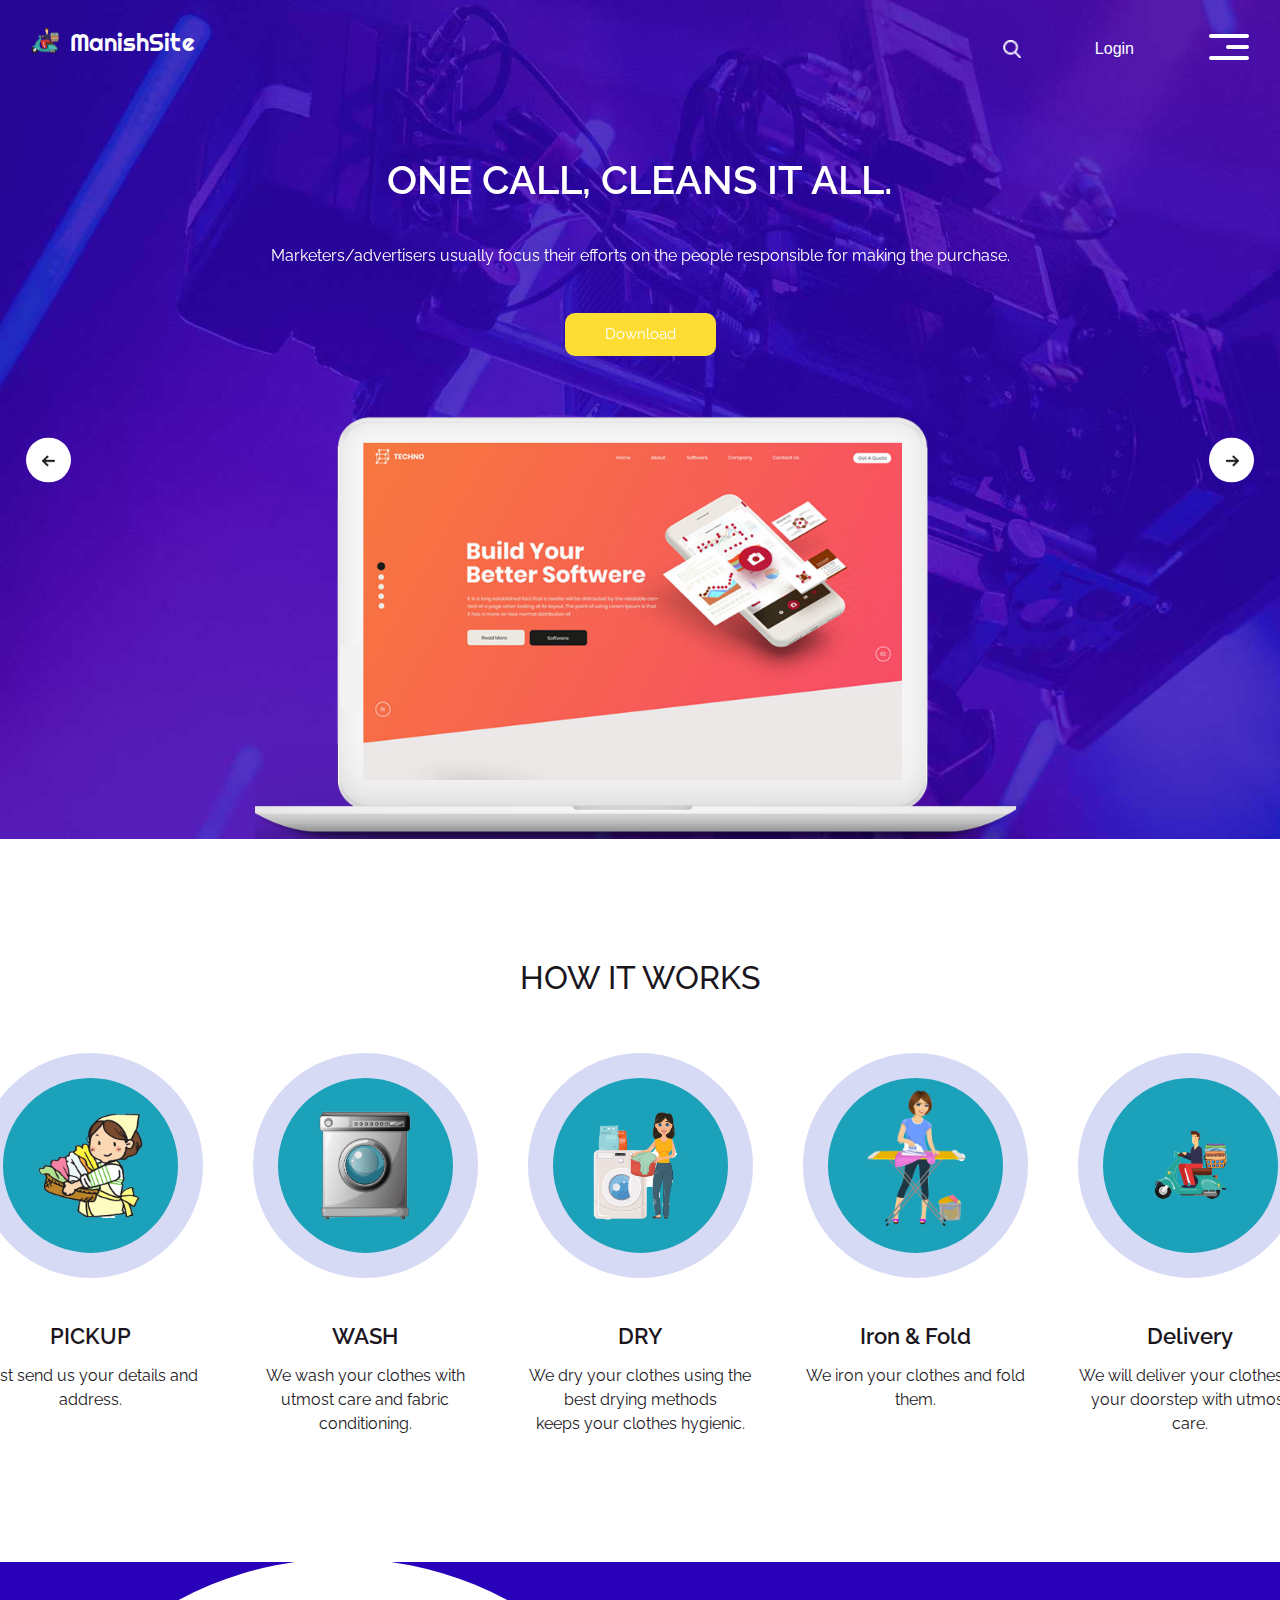
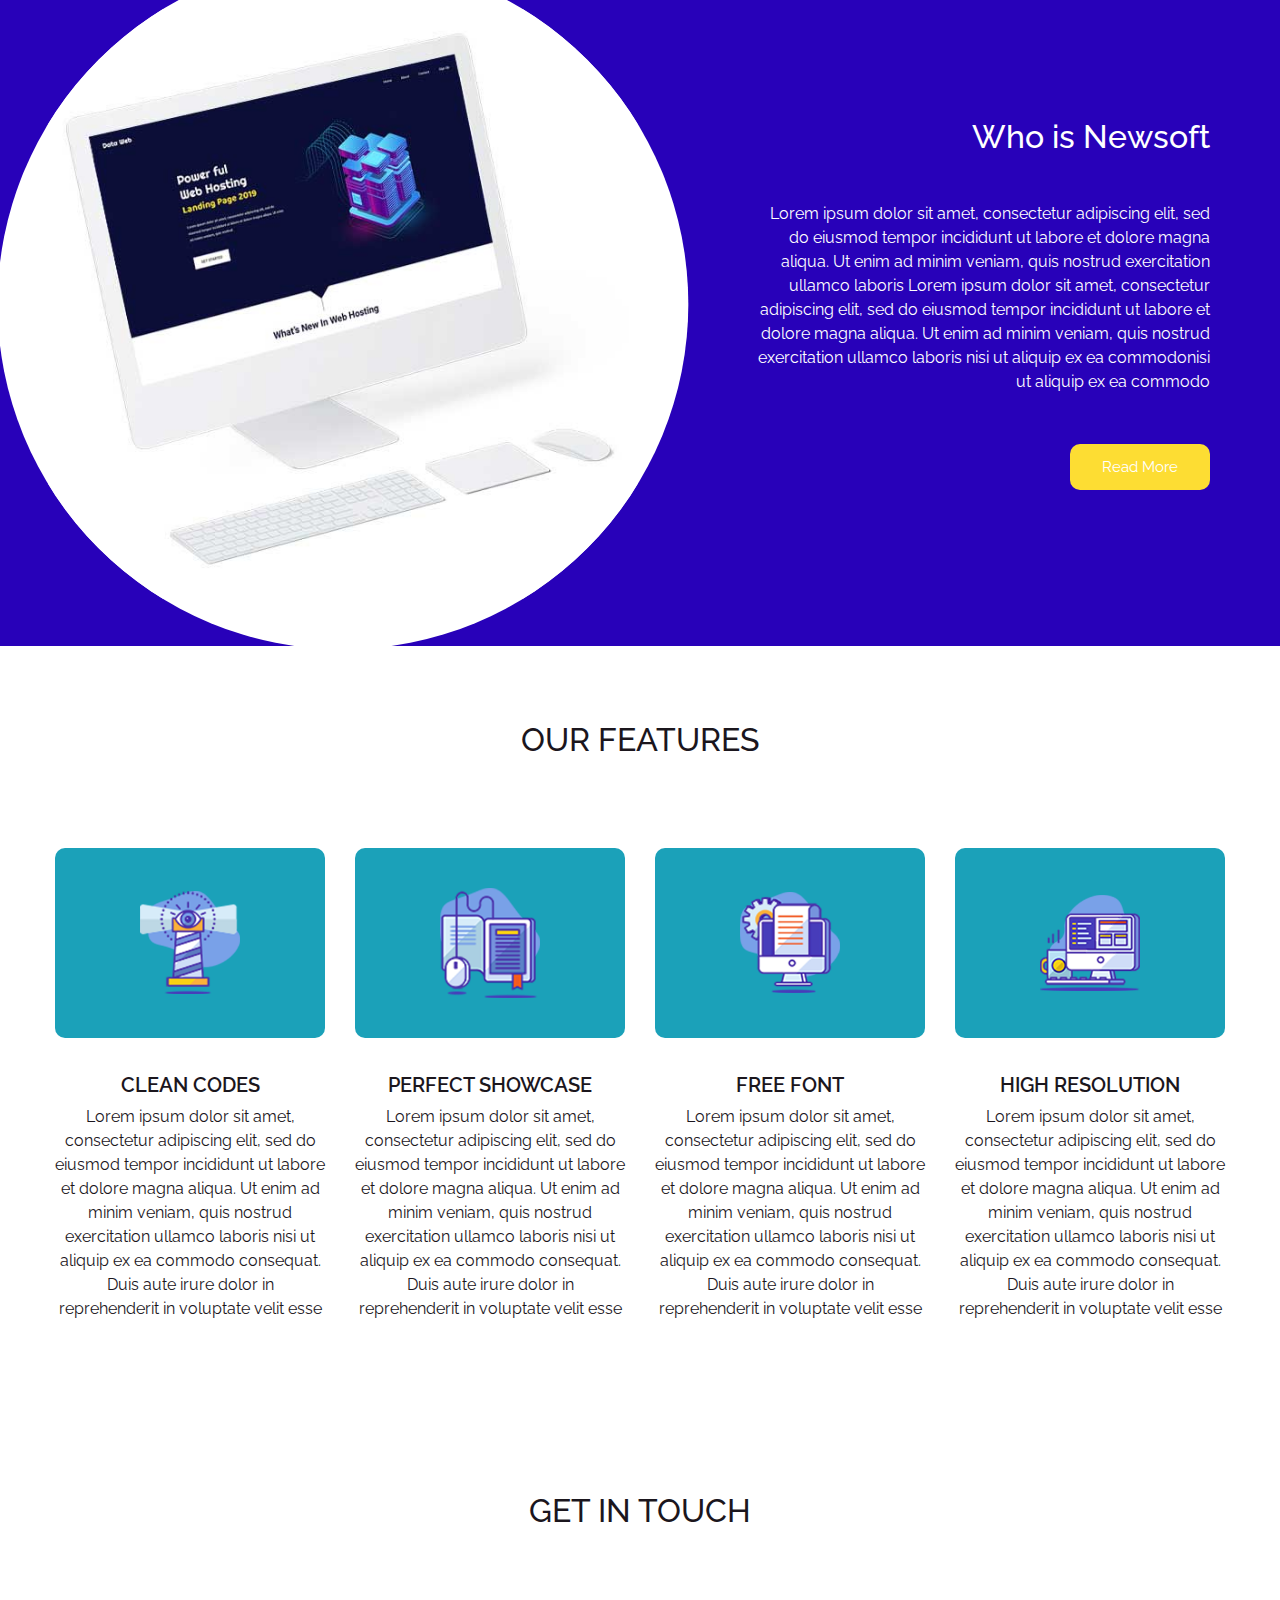
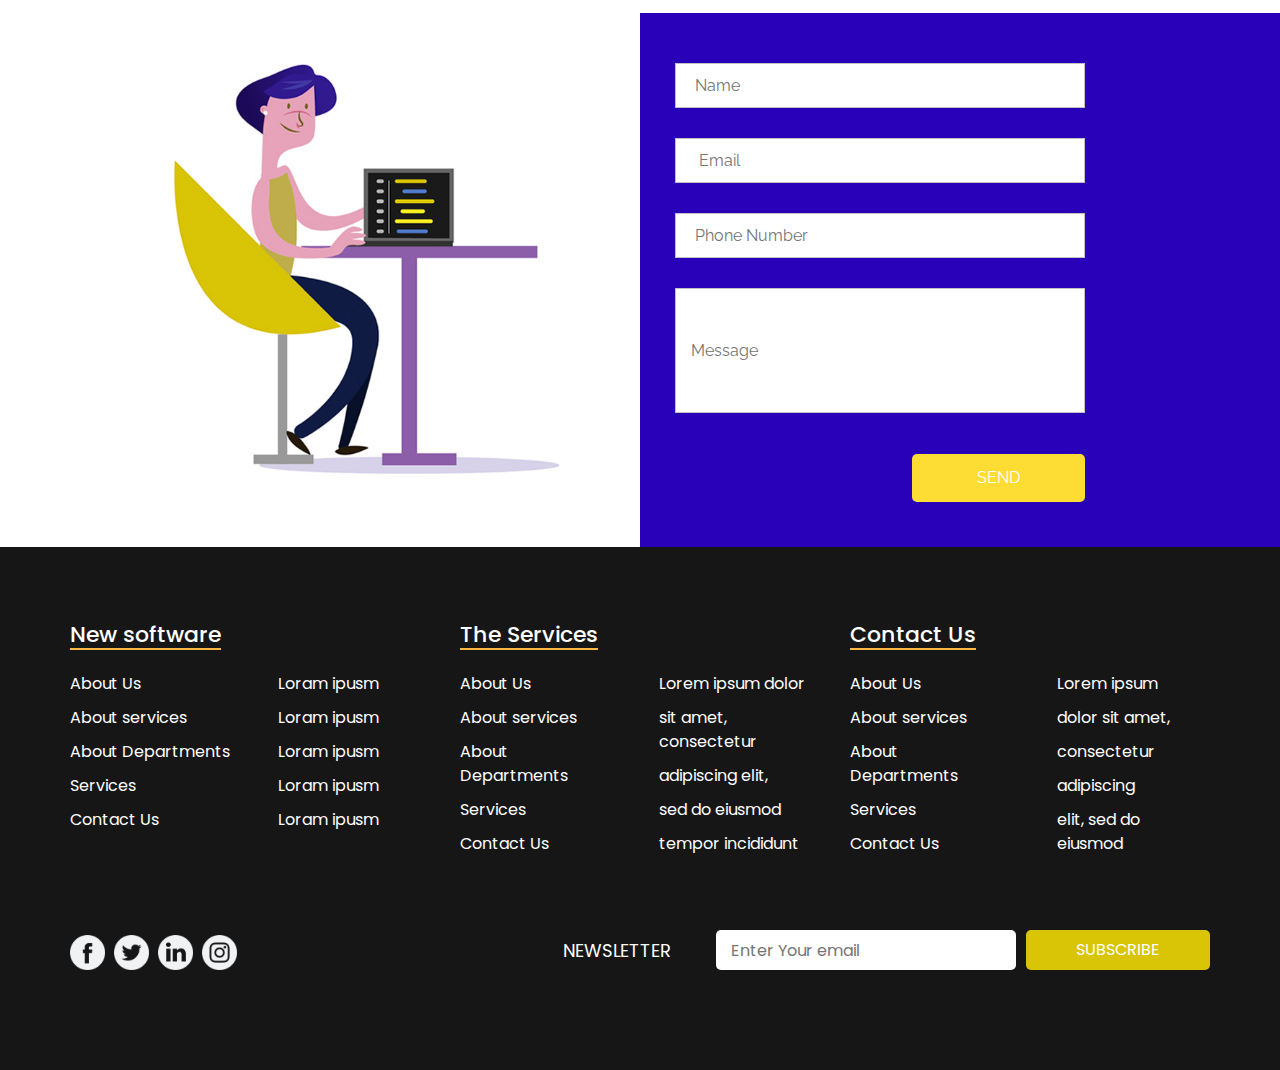
==== templates/index.html @ ad7ce548 "Changed header" ====
<!DOCTYPE html>
<html>
  <head>
    <!-- Basic -->
    <meta charset="utf-8" />
    <meta http-equiv="X-UA-Compatible" content="IE=edge" />
    <!-- Mobile Metas -->
    <meta
      name="viewport"
      content="width=device-width, initial-scale=1, shrink-to-fit=no"
    />
    <!-- Site Metas -->
    <meta name="keywords" content="" />
    <meta name="description" content="" />
    <meta name="author" content="" />

    <title>ManishSite</title>

    <!-- slider stylesheet -->
    <link
      rel="stylesheet"
      type="text/css"
      href="https://cdnjs.cloudflare.com/ajax/libs/OwlCarousel2/2.1.3/assets/owl.carousel.min.css"
    />

    <!-- bootstrap core css -->
    <link rel="stylesheet" type="text/css" href="/static/css/bootstrap.css" />

    <!-- fonts style -->
    <link
      href="https://fonts.googleapis.com/css?family=Poppins|Raleway:400,600|Righteous&display=swap"
      rel="stylesheet"
    />
    <!-- Custom styles for this template -->
    <link href="/static/css/style.css" rel="stylesheet" />
    <!-- responsive style -->
    <link href="/static/css/responsive.css" rel="stylesheet" />
  </head>

  <body>
    <div class="hero_area">
      <!-- header section strats -->
      <header class="header_section">
        <div class="container-fluid">
          <nav class="navbar navbar-expand-lg custom_nav-container">
            <a class="navbar-brand" href="index.html">
              <img src="/static/images/delivery_without_bg.png" alt="logo" />
              <span>
                ManishSite
              </span>
            </a>

            <div class="navbar-collapse" id="">
              <div
                class="d-none d-lg-flex ml-auto flex-column flex-lg-row align-items-center mt-3"
              >
                <form class="form-inline mb-3 mb-lg-0 ">
                  <button
                    class="btn  my-sm-0 nav_search-btn"
                    type="submit"
                  ></button>
                </form>
                <ul class="navbar-nav  mr-5">
                  <li class="nav-item mr-5">
                    <a class="nav-link" href="service.html">
                      <span>Login</span>
                    </a>
                  </li>
                </ul>
              </div>

              <div class="custom_menu-btn">
                <button onclick="openNav()">
                  <span class="s-1"> </span>
                  <span class="s-2"> </span>
                  <span class="s-3"> </span>
                </button>
              </div>
              <div id="myNav" class="overlay">
                <div class="overlay-content">
                  <a href="index.html">Home</a>
                  <a href="about.html">About</a>
                  <a href="feature.html">Features</a>
                  <a href="contact.html">Contact Us</a>
                </div>
              </div>
            </div>
          </nav>
        </div>
      </header>
      <!-- end header section -->
      <!-- slider section -->
      <section class=" slider_section position-relative">
        <div class="container">
          <div
            id="carouselExampleControls"
            class="carousel slide"
            data-ride="carousel"
          >
            <div class="carousel-inner">
              <div class="carousel-item active">
                <div class="slider_item-box">
                  <div class="slider_item-container">
                    <div class="slider_item-detail">
                      <h1>
                        ONE CALL, CLEANS IT ALL.
                      </h1>
                      <p>
                        Marketers/advertisers usually focus their efforts on the
                        people responsible for making the purchase.
                      </p>
                      <div>
                        <a href="">
                          Download
                        </a>
                      </div>
                    </div>
                    <div class="slider_item-imgbox">
                      <img src="/static/images/pc-banner.png" alt="" />
                    </div>
                  </div>
                </div>
              </div>
              <div class="carousel-item">
                <div class="slider_item-box">
                  <div class="slider_item-container">
                    <div class="slider_item-detail">
                      <h1>
                        PROVIDES TO MAKE BETTER SOFTWARE
                      </h1>
                      <p>
                        Marketers/advertisers usually focus their efforts on the
                        people responsible for making the purchase.
                      </p>
                      <div>
                        <a href="">
                          Download
                        </a>
                      </div>
                    </div>
                    <div class="slider_item-imgbox">
                      <img src="/static/images/pc-banner.png" alt="" />
                    </div>
                  </div>
                </div>
              </div>
              <div class="carousel-item">
                <div class="slider_item-box">
                  <div class="slider_item-container">
                    <div class="slider_item-detail">
                      <h1>
                        PROVIDES TO MAKE BETTER SOFTWARE
                      </h1>
                      <p>
                        Marketers/advertisers usually focus their efforts on the
                        people responsible for making the purchase.
                      </p>
                      <div>
                        <a href="">
                          Download
                        </a>
                      </div>
                    </div>
                    <div class="slider_item-imgbox">
                      <img src="/static/images/pc-banner.png" alt="" />
                    </div>
                  </div>
                </div>
              </div>
            </div>
          </div>
        </div>
        <a
          class="carousel-control-prev"
          href="#carouselExampleControls"
          role="button"
          data-slide="prev"
        >
          <span class="sr-only">Previous</span>
        </a>
        <a
          class="carousel-control-next"
          href="#carouselExampleControls"
          role="button"
          data-slide="next"
        >
          <span class="sr-only">Next</span>
        </a>
      </section>
      <!-- end slider section -->
    </div>

    <!-- about section -->

    <section class="about_section layout_padding">
      <div class="container">
        <h2 class="text-uppercase">
          How it works
        </h2>
      </div>

      <div class="container">
        <div class="about_card-container layout_padding2-top">
          <div class="about_card">
            <div class="about-detail">
              <div class="about_img-container">
                <div class="about_img-box">
                  <img src="/static/images/pickup_without_bg.png" alt="" />
                </div>
              </div>
              <div class="card_detail-ox">
                <h4>
                  PICKUP
                </h4>
                <p>
                  Just send us your details and address.
                </p>
              </div>
            </div>
          </div>
          <div class="about_card">
            <div class="about-detail">
              <div class="about_img-container">
                <div class="about_img-box">
                  <img src="/static/images/washing_without_bg.png" alt="" />
                </div>
              </div>
              <div class="card_detail-ox">
                <h4>
                  WASH
                </h4>
                <p>
                  We wash your clothes with utmost care and fabric conditioning.
                </p>
              </div>
            </div>
          </div>
          <div class="about_card">
            <div class="about-detail">
              <div class="about_img-container">
                <div class="about_img-box">
                  <img src="/static/images/dry_without_bg.png" alt="" />
                </div>
              </div>
              <div class="card_detail-ox">
                <h4>
                  DRY
                </h4>
                <p>
                  We dry your clothes using the best drying methods
                  <br> keeps your clothes hygienic.
                </p>
              </div>
            </div>
          </div>
          <div class="about_card">
            <div class="about-detail">
              <div class="about_img-container">
                <div class="about_img-box">
                  <img src="/static/images/iron_without_bg.png" alt="" />
                </div>
              </div>
              <div class="card_detail-ox">
                <h4>
                  Iron & Fold
                </h4>
                <p>
                  We iron your clothes and fold them.
                </p>
              </div>
            </div>
          </div>
          <div class="about_card">
            <div class="about-detail">
              <div class="about_img-container">
                <div class="about_img-box">
                  <img src="/static/images/delivery_without_bg.png" alt="" />
                </div>
              </div>
              <div class="card_detail-ox">
                <h4>
                  Delivery
                </h4>
                <p>
                  We will deliver your clothes to your doorstep with utmost care.
                </p>
              </div>
            </div>
          </div>
        </div>
      </div>
    </section>

    <!-- end about section -->

    <!-- who section -->
    <section class="who_section">
      <div class="container who_container">
        <div class="who_img-box">
          <img src="/static/images/pc.jpg" alt="" />
        </div>
        <div class="who_deail-box">
          <h2>
            Who is Newsoft
          </h2>
          <p>
            Lorem ipsum dolor sit amet, consectetur adipiscing elit, sed do
            eiusmod tempor incididunt ut labore et dolore magna aliqua. Ut enim
            ad minim veniam, quis nostrud exercitation ullamco laboris Lorem
            ipsum dolor sit amet, consectetur adipiscing elit, sed do eiusmod
            tempor incididunt ut labore et dolore magna aliqua. Ut enim ad minim
            veniam, quis nostrud exercitation ullamco laboris nisi ut aliquip ex
            ea commodonisi ut aliquip ex ea commodo
          </p>
          <div>
            <a href="">
              Read More
            </a>
          </div>
        </div>
      </div>
    </section>

    <!-- end who section -->

    <!-- feature section  -->
    <section class="feature_section layout_padding">
      <div class="container">
        <h2 class="text-uppercase">
          Our Features
        </h2>
      </div>
      <div class="">
        <div class="feature_card-container layout_padding2">
          <div class="feature_card">
            <div class="feature_img-container">
              <div class="feature_img-box">
                <img src="/static/images/f1.png" alt="" />
              </div>
            </div>
            <div class="feature_detail-box">
              <h4>
                CLEAN CODES
              </h4>
              <p>
                Lorem ipsum dolor sit amet, consectetur adipiscing elit, sed do
                eiusmod tempor incididunt ut labore et dolore magna aliqua. Ut
                enim ad minim veniam, quis nostrud exercitation ullamco laboris
                nisi ut aliquip ex ea commodo consequat. Duis aute irure dolor
                in reprehenderit in voluptate velit esse
              </p>
            </div>
          </div>
          <div class="feature_card">
            <div class="feature_img-container">
              <div class="feature_img-box">
                <img src="/static/images/f2.png" alt="" />
              </div>
            </div>
            <div class="feature_detail-box">
              <h4>
                PERFECT SHOWCASE
              </h4>
              <p>
                Lorem ipsum dolor sit amet, consectetur adipiscing elit, sed do
                eiusmod tempor incididunt ut labore et dolore magna aliqua. Ut
                enim ad minim veniam, quis nostrud exercitation ullamco laboris
                nisi ut aliquip ex ea commodo consequat. Duis aute irure dolor
                in reprehenderit in voluptate velit esse
              </p>
            </div>
          </div>
          <div class="feature_card">
            <div class="feature_img-container">
              <div class="feature_img-box">
                <img src="/static/images/f3.png" alt="" />
              </div>
            </div>
            <div class="feature_detail-box">
              <h4>
                FREE FONT
              </h4>
              <p>
                Lorem ipsum dolor sit amet, consectetur adipiscing elit, sed do
                eiusmod tempor incididunt ut labore et dolore magna aliqua. Ut
                enim ad minim veniam, quis nostrud exercitation ullamco laboris
                nisi ut aliquip ex ea commodo consequat. Duis aute irure dolor
                in reprehenderit in voluptate velit esse
              </p>
            </div>
          </div>
          <div class="feature_card">
            <div class="feature_img-container">
              <div class="feature_img-box">
                <img src="/static/images/f4.png" alt="" />
              </div>
            </div>
            <div class="feature_detail-box">
              <h4>
                HIGH RESOLUTION
              </h4>
              <p>
                Lorem ipsum dolor sit amet, consectetur adipiscing elit, sed do
                eiusmod tempor incididunt ut labore et dolore magna aliqua. Ut
                enim ad minim veniam, quis nostrud exercitation ullamco laboris
                nisi ut aliquip ex ea commodo consequat. Duis aute irure dolor
                in reprehenderit in voluptate velit esse
              </p>
            </div>
          </div>
        </div>
      </div>
    </section>

    <!-- end feature section -->

    <!-- contact section -->
    <section class="contact_section ">
      <div class="container d-flex justify-content-center">
        <h2 class="text-uppercase">
          Get in touch
        </h2>
      </div>
      <div class="container-fluid layout_padding-top">
        <div class="row">
          <div class="col-md-6">
            <div class="col-md-10 offset-md-2">
              <div class="contact_img-box">
                <img src="/static/images/form-img.jpg" alt="" />
              </div>
            </div>
          </div>
          <div class="col-md-6 form_bg px-0">
            <div class="col-md-10 px-0">
              <form action="">
                <div class="contact_form-container">
                  <div>
                    <div>
                      <input type="text" placeholder=" Name" />
                    </div>
                    <div>
                      <input type="email" placeholder="  Email" />
                    </div>

                    <div>
                      <input type="text" placeholder=" Phone Number" />
                    </div>

                    <div>
                      <input
                        type="text"
                        placeholder="Message"
                        class="message_input"
                      />
                    </div>
                    <div class="mt-3 d-flex justify-content-end">
                      <button type="submit">
                        Send
                      </button>
                    </div>
                  </div>
                </div>
              </form>
            </div>
          </div>
        </div>
      </div>
    </section>
    <!-- end contact section -->

    <!-- info section -->
    <section class="info_section layout_padding">
      <div class="container info_content">
        <div>
          <div class="row">
            <div class="col-md-4">
              <div class="d-flex">
                <h5>
                  New software
                </h5>
              </div>
              <div class="d-flex ">
                <ul>
                  <li>
                    <a href="">
                      About Us
                    </a>
                  </li>
                  <li>
                    <a href="">
                      About services
                    </a>
                  </li>
                  <li>
                    <a href="">
                      About Departments
                    </a>
                  </li>
                  <li>
                    <a href="">
                      Services
                    </a>
                  </li>
                  <li>
                    <a href="">
                      Contact Us
                    </a>
                  </li>
                </ul>
                <ul class="ml-3 ml-md-5">
                  <li>
                    <a href="">
                      Loram ipusm
                    </a>
                  </li>
                  <li>
                    <a href="">
                      Loram ipusm
                    </a>
                  </li>
                  <li>
                    <a href="">
                      Loram ipusm
                    </a>
                  </li>
                  <li>
                    <a href="">
                      Loram ipusm
                    </a>
                  </li>
                  <li>
                    <a href="">
                      Loram ipusm
                    </a>
                  </li>
                </ul>
              </div>
            </div>
            <div class="col-md-4">
              <div class="d-flex">
                <h5>
                  The Services
                </h5>
              </div>
              <div class="d-flex ">
                <ul>
                  <li>
                    <a href="">
                      About Us
                    </a>
                  </li>
                  <li>
                    <a href="">
                      About services
                    </a>
                  </li>
                  <li>
                    <a href="">
                      About Departments
                    </a>
                  </li>
                  <li>
                    <a href="">
                      Services
                    </a>
                  </li>
                  <li>
                    <a href="">
                      Contact Us
                    </a>
                  </li>
                </ul>
                <ul class="ml-3 ml-md-5">
                  <li>
                    <a href="">
                      Lorem ipsum dolor
                    </a>
                  </li>
                  <li>
                    <a href="">
                      sit amet, consectetur
                    </a>
                  </li>
                  <li>
                    <a href="">
                      adipiscing elit,
                    </a>
                  </li>
                  <li>
                    <a href="">
                      sed do eiusmod
                    </a>
                  </li>
                  <li>
                    <a href="">
                      tempor incididunt
                    </a>
                  </li>
                </ul>
              </div>
            </div>
            <div class="col-md-4">
              <div class="d-flex">
                <h5>
                  Contact Us
                </h5>
              </div>
              <div class="d-flex ">
                <ul>
                  <li>
                    <a href="">
                      About Us
                    </a>
                  </li>
                  <li>
                    <a href="">
                      About services
                    </a>
                  </li>
                  <li>
                    <a href="">
                      About Departments
                    </a>
                  </li>
                  <li>
                    <a href="">
                      Services
                    </a>
                  </li>
                  <li>
                    <a href="">
                      Contact Us
                    </a>
                  </li>
                </ul>
                <ul class="ml-3 ml-md-5">
                  <li>
                    <a href="">
                      Lorem ipsum
                    </a>
                  </li>
                  <li>
                    <a href="">
                      dolor sit amet,
                    </a>
                  </li>
                  <li>
                    <a href="">
                      consectetur
                    </a>
                  </li>
                  <li>
                    <a href="">
                      adipiscing
                    </a>
                  </li>
                  <li>
                    <a href="">
                      elit, sed do eiusmod
                    </a>
                  </li>
                </ul>
              </div>
            </div>
          </div>
        </div>
        <div
          class="d-flex flex-column flex-lg-row justify-content-between align-items-center align-items-lg-baseline"
        >
          <div class="social-box">
            <a href="">
              <img src="/static/images/fb.png" alt="" />
            </a>

            <a href="">
              <img src="/static/images/twitter.png" alt="" />
            </a>
            <a href="">
              <img src="/static/images/linkedin1.png" alt="" />
            </a>
            <a href="">
              <img src="/static/images/instagram1.png" alt="" />
            </a>
          </div>
          <div class="form_container mt-5">
            <form action="">
              <label for="subscribeMail">
                Newsletter
              </label>
              <input
                type="email"
                placeholder="Enter Your email"
                id="subscribeMail"
              />
              <button type="submit">
                Subscribe
              </button>
            </form>
          </div>
        </div>
      </div>
    </section>

    <!-- end info section -->

    <!-- footer section -->
    <!-- <section class="container-fluid footer_section">
      <p>
        &copy; 2019 All Rights Reserved. Design by
        <a href="https://html.design/">Free Html Templates</a>
      </p>
    </section> -->
    <!-- footer section -->

    <script type="text/javascript" src="/static/js/jquery-3.4.1.min.js"></script>
    <script type="text/javascript" src="/static/js/bootstrap.js"></script>

    <script>
      function openNav() {
        document.getElementById("myNav").classList.toggle("menu_width");
        document
          .querySelector(".custom_menu-btn")
          .classList.toggle("menu_btn-style");
      }
    </script>
  </body>
</html>
---- static/css/style.css ----
body {
  font-family: "Raleway", sans-serif;
  color: #1b161d;
  background-color: #ffffff;
}

.body-bg {
  background-image: url(../images/body-bg.png);
  background-size: cover;
  background-repeat: no-repeat;
}

.layout_padding {
  padding: 75px 0;
}

.layout_padding2 {
  padding: 45px 0;
}

.layout_padding2-top {
  padding-top: 45px;
}

.layout_padding2-bottom {
  padding-bottom: 45px;
}

.layout_padding-top {
  padding-top: 75px;
}

.layout_padding-bottom {
  padding-bottom: 75px;
}

/*header section*/

.hero_area {
  background-color: #2801b9;
  background-image: url(../images/hero.jpg);
  background-repeat: no-repeat;
  background-size: cover;
}

.header_section .container-fluid {
  padding-right: 25px;
  padding-left: 25px;
}

.header_section .nav_container {
  margin: 0 auto;
}

.custom_nav-container.navbar-expand-lg .navbar-nav .nav-link img {
  width: 22px;
  margin-right: 15px;
}

.custom_nav-container.navbar-expand-lg .navbar-nav .nav-link {
  padding: 0px 25px;
  color: #fefeff;
  text-align: center;
  font-family: "Roboto", sans-serif;
}

.custom_menu-btn {
  z-index: 9;
  position: absolute;
  right: 0;
  top: 14px;
}

.custom_menu-btn button {
  margin-top: 12px;
  outline: none;
  border: none;
  background-color: transparent;
}

.custom_menu-btn button span {
  display: block;
  width: 40px;
  height: 4px;
  background-color: #fff;
  margin: 7px 0;
  transition: all 0.3s;
  border-radius: 5px;
}

.custom_menu-btn .s-2 {
  width: 23px;
  margin-left: auto;
}

.menu_btn-style {
  position: fixed;
  right: 12px;
  top: 14px;
}

.custom_menu-btn .s-2 {
  transition: all 0.1s;
}

.menu_btn-style button .s-1 {
  transform: rotate(45deg) translateY(17px);
}

.menu_btn-style button .s-2 {
  transform: translateX(100px);
}

.menu_btn-style button .s-3 {
  transform: rotate(-45deg) translateY(-17px);
}

.overlay {
  height: 100%;
  width: 0;
  position: fixed;
  z-index: 1;
  top: 0;
  left: 0;
  background-color: rgba(40, 1, 185, 0.9);
  overflow-x: hidden;
  transition: 0.5s;
}

.overlay .closebtn {
  position: absolute;
  top: 0;
  right: 30px;
  font-size: 60px;
}

.overlay a {
  padding: 0px;
  text-decoration: none;
  font-size: 22px;
  color: #f1f1f1;
  display: block;
  transition: 0.3s;
  text-transform: uppercase;
}

.overlay-content {
  position: relative;
  top: 25%;
  width: 100%;
  text-align: center;
  margin-top: 30px;
}

.menu_width {
  width: 100%;
}

a,
a:hover,
a:focus {
  text-decoration: none;
}

a:hover,
a:focus {
  color: initial;
}

.btn,
.btn:focus {
  outline: none !important;
  box-shadow: none;
}

.custom_nav-container .nav_search-btn {
  background-image: url(../images/search-icon.png);
  background-size: 18px;
  background-repeat: no-repeat;
  width: 35px;
  height: 35px;
  padding: 0;
  border: none;
  margin: 0 40px 0 15px;
  background-position: center;
}

.navbar-brand {
  display: flex;
  align-items: center;
}

.navbar-brand img {
  width: 40px;
  margin-right: 5px;
}

.navbar-brand span {
  font-family: "Righteous", cursive;
  font-size: 24px;
  font-weight: 500;
  color: #fefeff;
  margin-top: 5px;
}

.custom_nav-container {
  z-index: 99999;
  padding: 15px 0;
}

.custom_nav-container .navbar-toggler {
  outline: none;
}

.custom_nav-container .navbar-toggler .navbar-toggler-icon {
  background-image: url(../images/menu.png);
  background-size: 55px;
}

.quote_btn-container a {
  display: inline-block;
  padding: 5px 15px;
  background-color: #fc5d35;
  color: #f7f7f7;
  font-size: 14px;
  text-transform: uppercase;
}

/*end header section*/

/* slider section */

.slider_section {
  padding-top: 75px;
}

.slider_item-box {
  width: 100%;
  height: 100%;
}

.slider_item-box .container {
  height: 100%;
}

.slider_img-box {
  width: 85%;
  margin: 0 auto;
}

.slider_img-box img {
  width: 100%;
}

.slider_item-container {
  width: 90%;
  margin: 0 auto;
  display: flex;
  flex-direction: column;
  align-items: center;
}

.slider_item-detail {
  text-align: center;
  color: #fff;
}

.slider_item-detail h1 {
  font-weight: 600;
}

.slider_item-detail p {
  margin: 40px 0 45px 0;
}

.slider_item-detail a {
  display: inline-block;
  background-color: #fddd33;
  color: #fff;
  font-size: 15px;
  border-radius: 10px;
  padding: 10px 40px;
}

.slider_item-imgbox {
  margin-top: 45px;
  width: 75%;
}

.slider_item-imgbox img {
  width: 100%;
}

.slider_section #carouselExampleControls,
.carousel-inner,
.carousel-item {
  height: 100%;
}

.slider_section .carousel-control-prev,
.slider_section .carousel-control-next {
  position: absolute;
  top: 50%;
  width: 45px;
  height: 45px;
  border: none;
  border-radius: 100%;
  opacity: 1;
  background-repeat: no-repeat;
  background-size: 28px;
  background-position: center;
  background-color: #fff;
  transform: translateY(-50%);
}

.slider_section .carousel-control-prev:hover,
.slider_section .carousel-control-next:hover {
  background-color: #292727;
  background-size: 12px;
}

.slider_section .carousel-control-prev {
  left: 2%;
  background-image: url(../images/left-black-arrow.png);
}

.slider_section .carousel-control-next {
  right: 2%;
  background-image: url(../images/right-black-arrow.png);
}

.slider_section .carousel-control-prev:hover {
  background-image: url(../images/prev.png);
}

.slider_section .carousel-control-next:hover {
  background-image: url(../images/next.png);
}

/* end slider section */

/* about section */
.about_section {
  margin-top: 45px;
  text-align: center;
}

.about_section h2 {
  text-transform: uppercase;
}

.about_section h4 {
  font-size: 22px;
  font-weight: 600;
}

.about_card-container {
  display: flex;
  justify-content: center;
}

.about_card .about-detail {
  padding: 2px 25px 35px 25px;
}

.about_img-container {
  width: 225px;
  background-color: #1ba1b9;
  height: 225px;
  border-radius: 100%;
  display: flex;
  justify-content: center;
  align-items: center;
  border: 25px solid #d7daf4;
  margin: 0 auto 45px auto;
}

.about_card .about_img-box {
  width: 105px;
}

.about_card .about-detail p {
  margin-top: 15px;
}

.about_card img {
  width: 100%;
}

/* end about section */

/* client section */

/* who section */
.who_section {
  background-color: #2801b9;
}

.who_container {
  display: flex;
  align-items: center;
  justify-content: space-between;
  padding: 0 15px;
}

.who_section {
  color: #fff;
}

.who_section .who_img-box {
  background-color: #fff;
  border-radius: 100%;
  padding: 50px;
  transform: scale(1.01) translateX(-10%);
  overflow: hidden;
  width: 60%;
}

.who_img-box img {
  width: 100%;
}

.who_section .who_deail-box {
  text-align: right;
  width: 40%;
}

.who_section .who_deail-box p {
  margin: 45px 0 50px 0;
}

.who_section .who_deail-box a {
  display: inline-block;
  background-color: #fddd33;
  color: #fff;
  font-size: 15px;
  border-radius: 10px;
  padding: 12px 32px;
}

.who_container {
  display: flex;
}

/* end who section */

/* feature section */

.feature_section {
  text-align: center;
}

.feature_card-container {
  display: flex;
  flex-wrap: wrap;
  justify-content: center;
}

.feature_img-container {
  background-color: #1ba1b9;
  display: flex;
  justify-content: center;
  align-items: center;
  height: 190px;
  border-radius: 10px;
}

.feature_img-box {
  width: 100px;
}

.feature_card {
  width: 300px;
  padding: 0 15px;
  margin: 35px 0;
}

.feature_card h5 {
  text-transform: uppercase;
}

.feature_card img {
  width: 100%;
}

.feature_detail-box {
  margin: 35px auto 0 auto;
}

.feature_detail-box h4 {
  font-weight: 600;
  font-size: 20px;
}

/* end feature section */

/* contact section */
.contact_section .row {
  align-items: center;
}

.form_bg {
  background-color: #2801b9;
}

.contact_section h2 {
  text-align: center;
  text-transform: uppercase;
}

.contact_section p {
  color: #787877;
  text-align: center;
  font-size: 20px;
  margin-bottom: 0;
}

.contact_section input,
.contact_section textarea {
  outline: none;
  border: 1px solid #c1c1c2;
  width: 100%;
  height: 45px;
  padding: 0 15px;
  margin-top: 5px;
  margin-bottom: 25px;
}

.contact_section .message_input {
  height: 125px;
}

.contact_form-container {
  padding: 45px 35px;
  width: 90%;
}

.contact_form-container button {
  border: none;
  background-color: #fddd33;
  color: #fff;
  padding: 12px 65px;
  font-size: 16px;
  border-radius: 5px;
  text-transform: uppercase;
}

.contact_img-box img {
  width: 100%;
}

/* contact section */

/* info section */
.info_section {
  position: relative;
  background-color: #161616;
  font-family: "Poppins", sans-serif;
}

.info_section img {
  width: 100%;
}

.info_section ul {
  padding: 0;
}

.info_section ul li {
  list-style-type: none;
  margin: 10px 0;
}

.info_section ul li a,
.info_section ul li a:hover {
  color: #fff;
}

.info_section h5 {
  margin-bottom: 12px;
  font-size: 22px;
  color: #fff;
  border-bottom: 2px solid #feb543;
}

.info_section .social-box {
  margin: 25px 0;
}

.info_section .social-box img {
  width: 35px;
  margin-right: 5px;
}

.form_container form {
  display: flex;
  align-items: center;
}

.info_section .form_container label {
  margin: 0;
  font-size: 18px;
  text-transform: uppercase;
  color: #fff;
}

.info_section .form_container input {
  width: 300px;
  height: 40px;
  border-radius: 5px;
  border: none;
  outline: none;
  padding-left: 15px;
  background-color: #fff;
  margin-left: 45px;
  margin-right: 10px;
}

.info_section .form_container button {
  background-color: #d9c406;
  border: none;
  outline: none;
  color: #fff;
  padding: 8px 50px;
  text-transform: uppercase;
  font-size: 16px;
  border-radius: 5px;
  text-transform: uppercase;
}

/* end info section */

/* footer section*/

.footer_section {
  font-family: "Poppins", sans-serif;
  background-color: #ffffff;
  padding: 25px 20px;
}

.footer_section p {
  color: #292929;
  margin: 0;
  text-align: center;
}

.footer_section a {
  color: #292929;
}

/* end footer section*/
---- static/css/responsive.css ----
@media (max-width: 1120px) {
    .hero_area {
        height: auto;
    }

    .slider_section {
        padding-bottom: 175px;
    }

    .slider_section .carousel_btn-container {
        top: 130%;
    }
}

@media (max-width: 992px) {
    .navbar-collapse {
        flex: 0;
    }

    .about_card-container {
        flex-wrap: wrap;
    }

    .who_section .who_deail-box {
        width: 95%;
        margin: 45px 0;
    }

}

@media (max-width: 768px) {
    .slider_detail {
        padding: 25px 15px;
        text-align: center;
    }

    .slider_section .carousel_btn-container {
        top: 112%;
    }

    .who_container {
        flex-direction: column;
    }

    .who_section .who_img-box {
        width: 90%;
    }

    .contact_form-container {
        width: 100%;
        padding: 45px 15px;
    }

    .contact_form-container button {
        margin: 0 auto;
    }

    .form_container form {
        flex-direction: column;
    }

    .info_section .form_container input {
        width: 100%;
        margin: 20px 0;
    }
}

@media (max-width: 576px) {
    .info_section::before {
        clip-path: polygon(0 175px, 100% 0, 100% 100%, 0% 100%);
    }

    .info_content {
        margin-top: 150px;
    }

    .slider_section .carousel-control-prev,
    .slider_section .carousel-control-next {
        display: none;
    }

    .slider_section {
        padding-top: 50px;
        padding-bottom: 0;
    }

    .slider_item-imgbox {
        width: 100%;
    }
}

@media (max-width: 480px) {}

@media (max-width: 400px) {}

@media (max-width: 360px) {}

@media (min-width: 1200px) {
    .container {
        max-width: 1170px;
    }

}
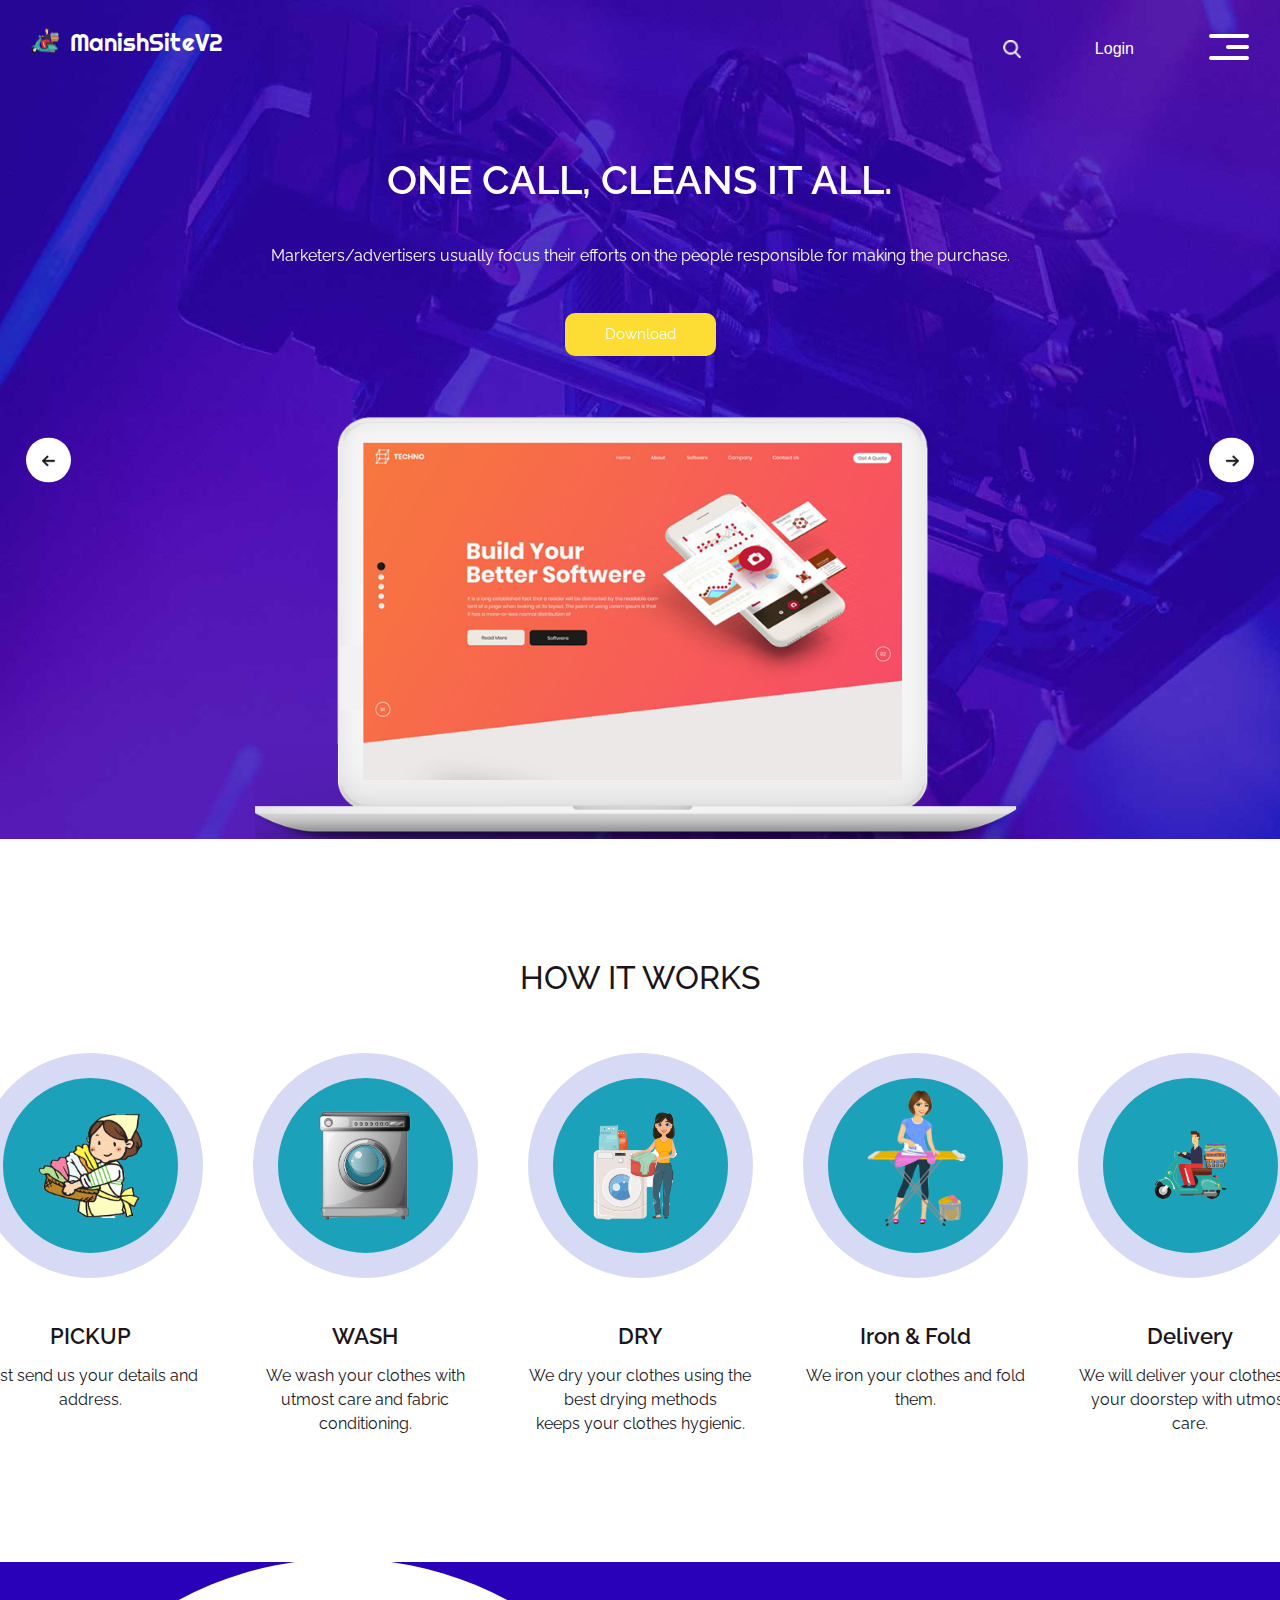
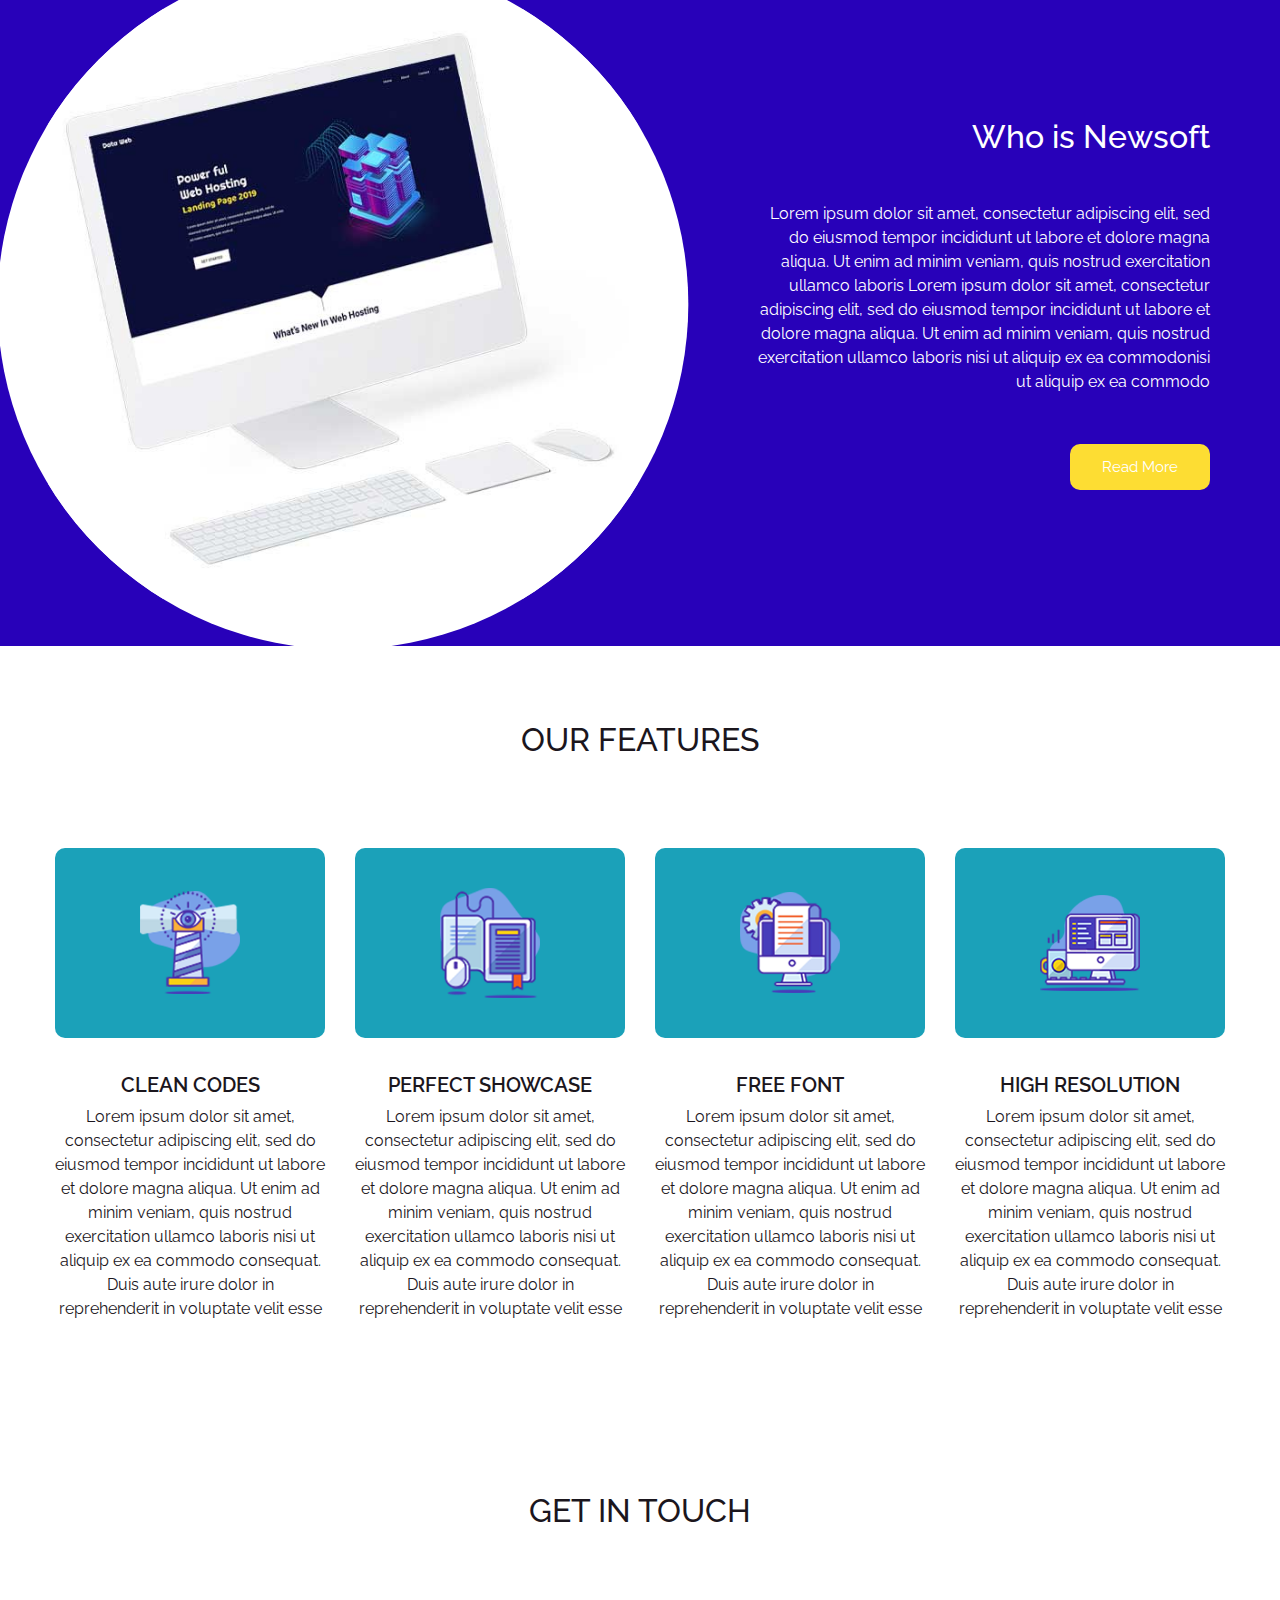
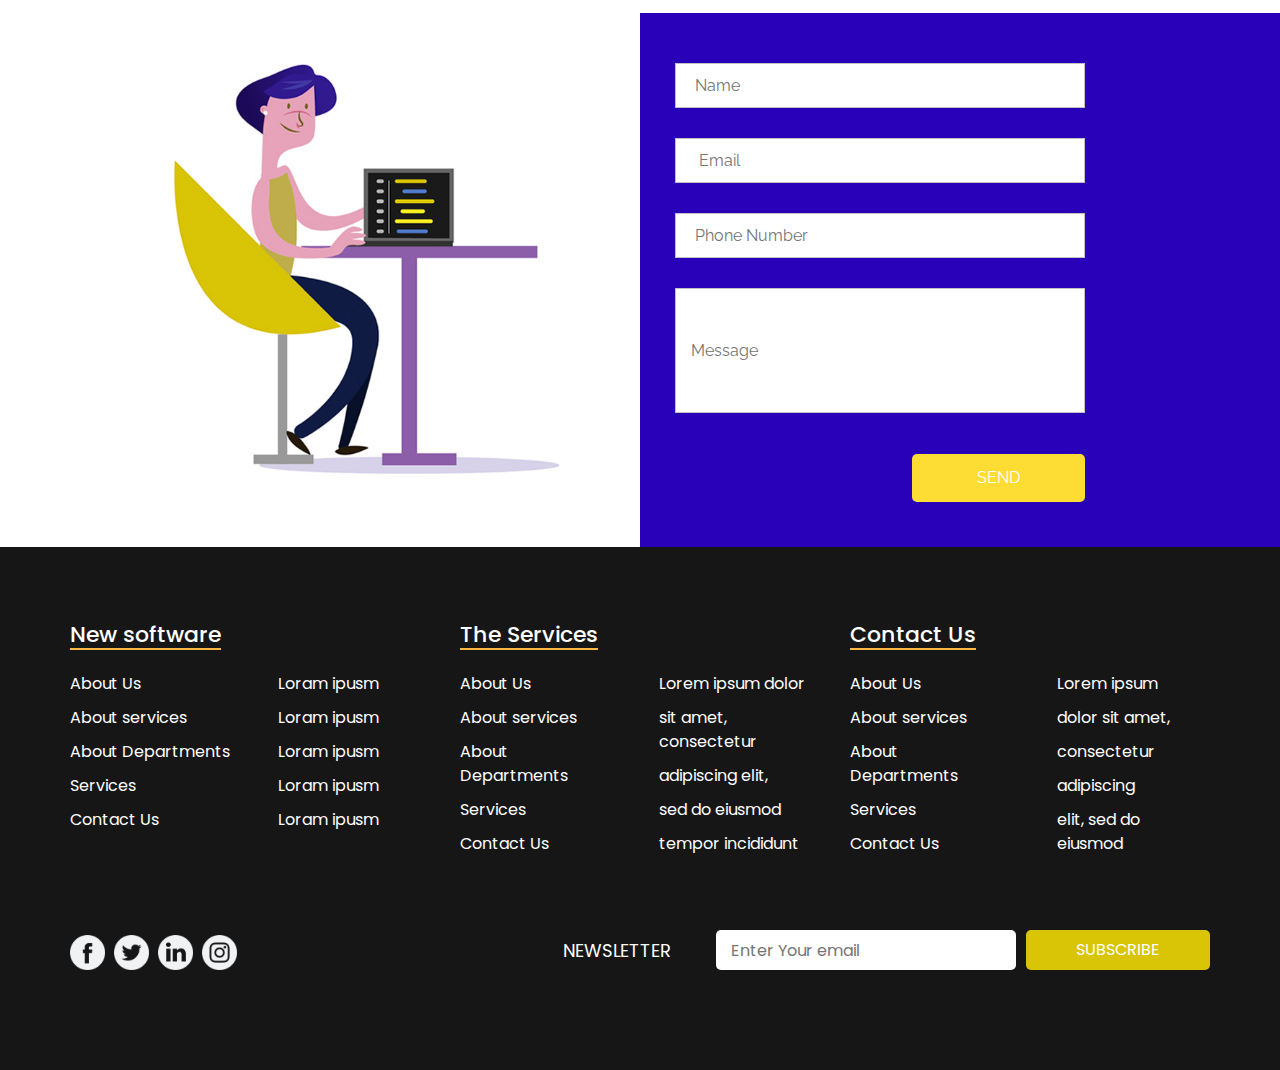
==== commit a2752d7f: "changed sitename to v2" ====
--- a/templates/index.html
+++ b/templates/index.html
@@ -46,7 +46,7 @@
             <a class="navbar-brand" href="index.html">
               <img src="/static/images/delivery_without_bg.png" alt="logo" />
               <span>
-                ManishSite
+                ManishSiteV2
               </span>
             </a>
 
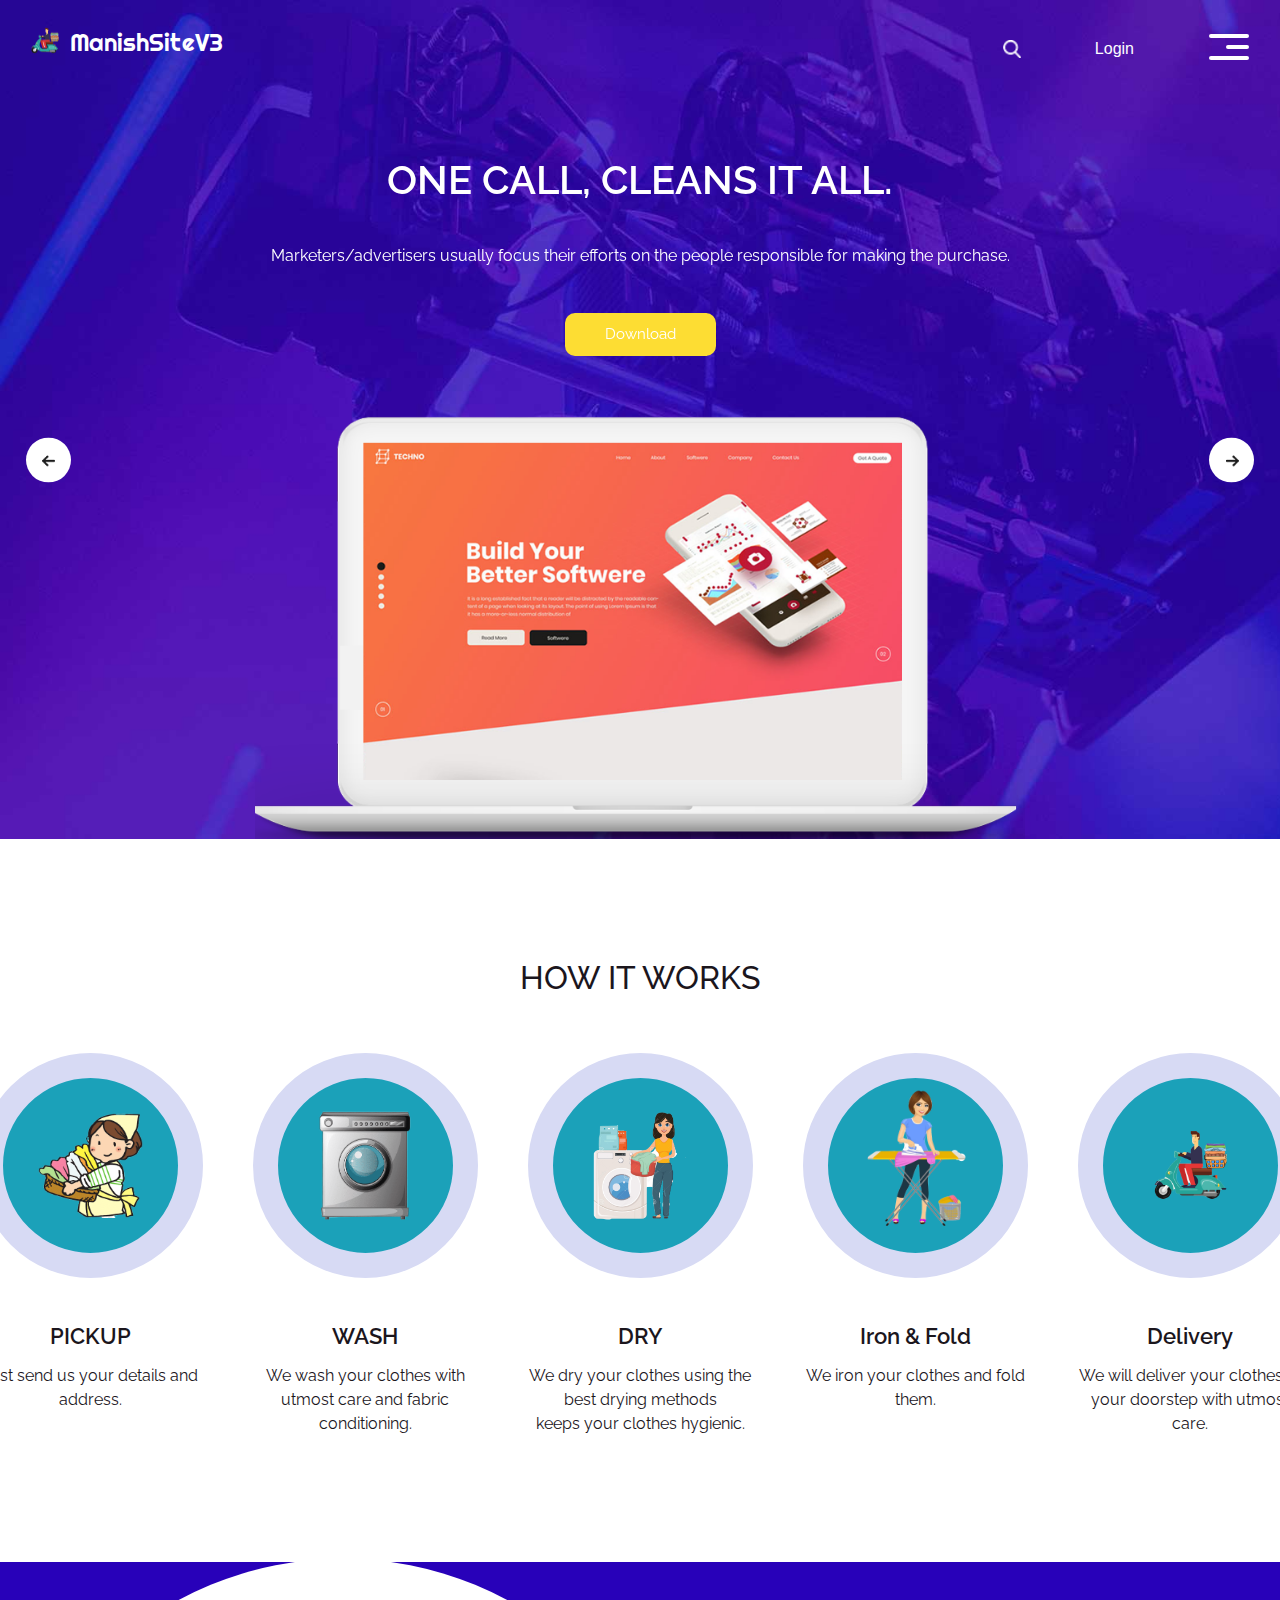
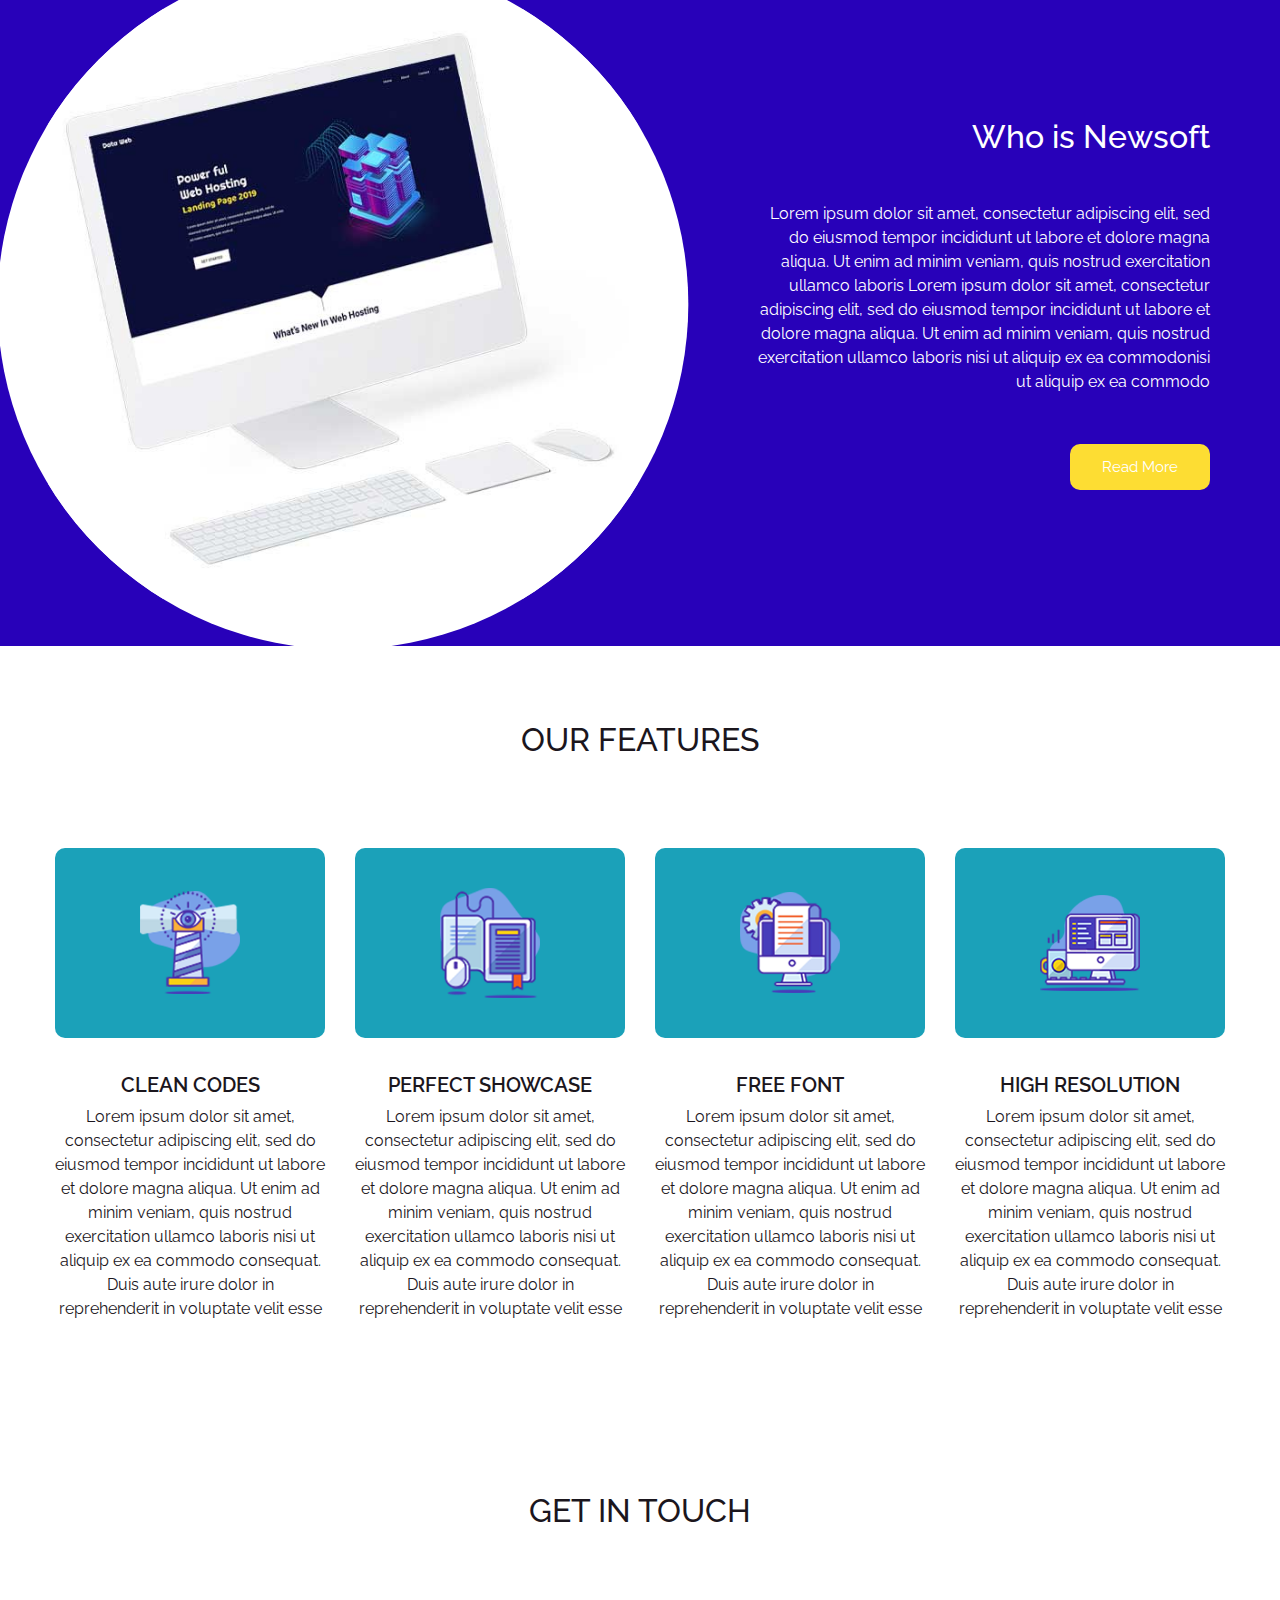
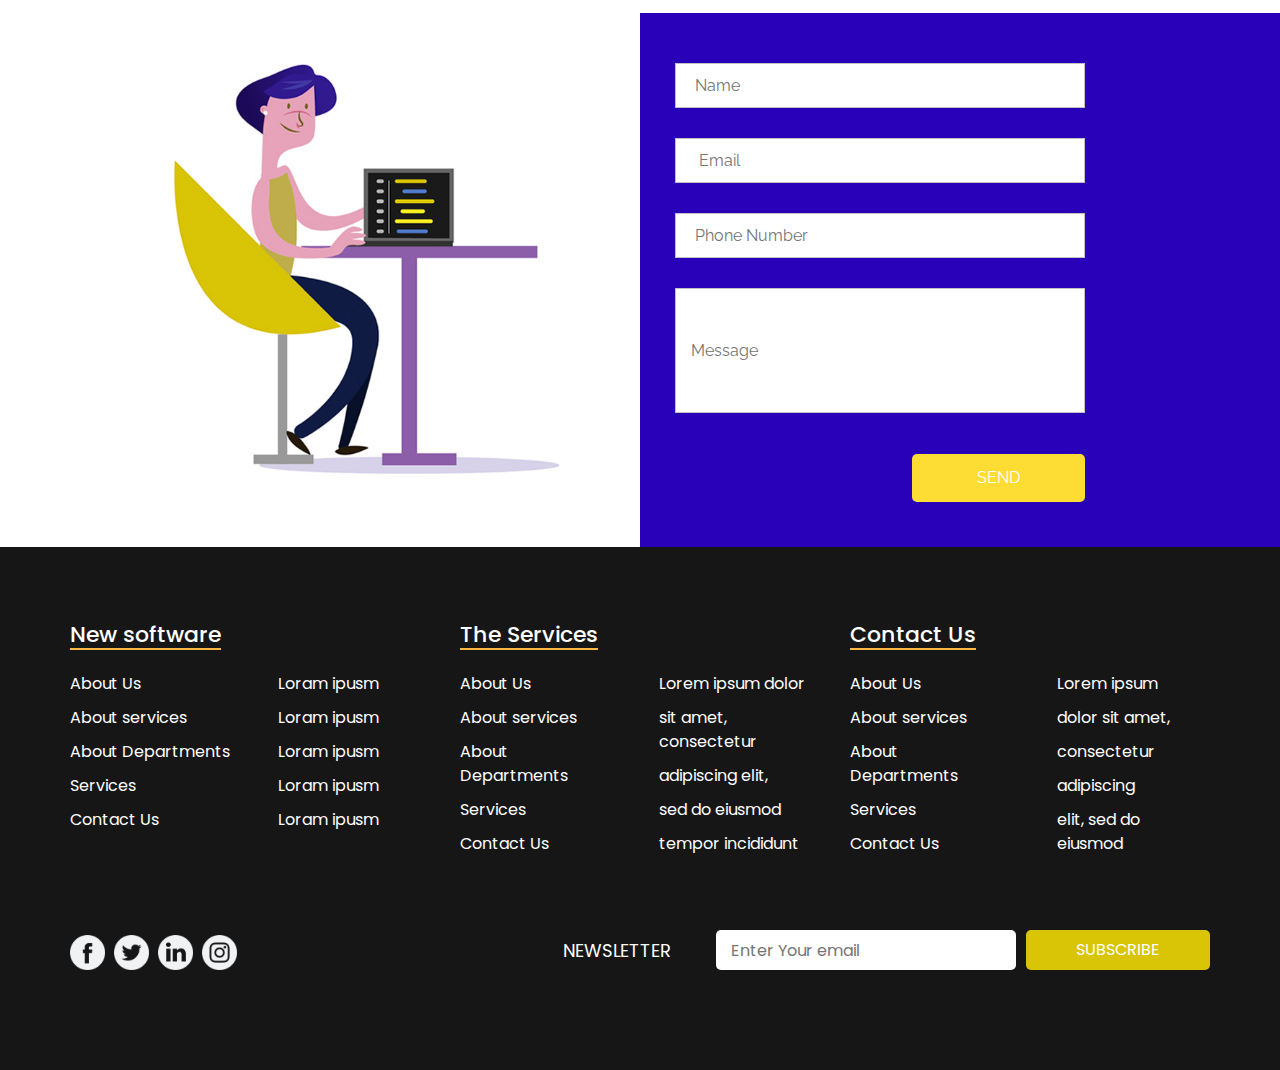
==== commit 84dc4583: "changed for testing" ====
--- a/templates/index.html
+++ b/templates/index.html
@@ -14,7 +14,7 @@
     <meta name="description" content="" />
     <meta name="author" content="" />
 
-    <title>ManishSite</title>
+    <title>ManishSiteV3</title>
 
     <!-- slider stylesheet -->
     <link
@@ -46,7 +46,7 @@
             <a class="navbar-brand" href="index.html">
               <img src="/static/images/delivery_without_bg.png" alt="logo" />
               <span>
-                ManishSiteV2
+                ManishSiteV3
               </span>
             </a>
 
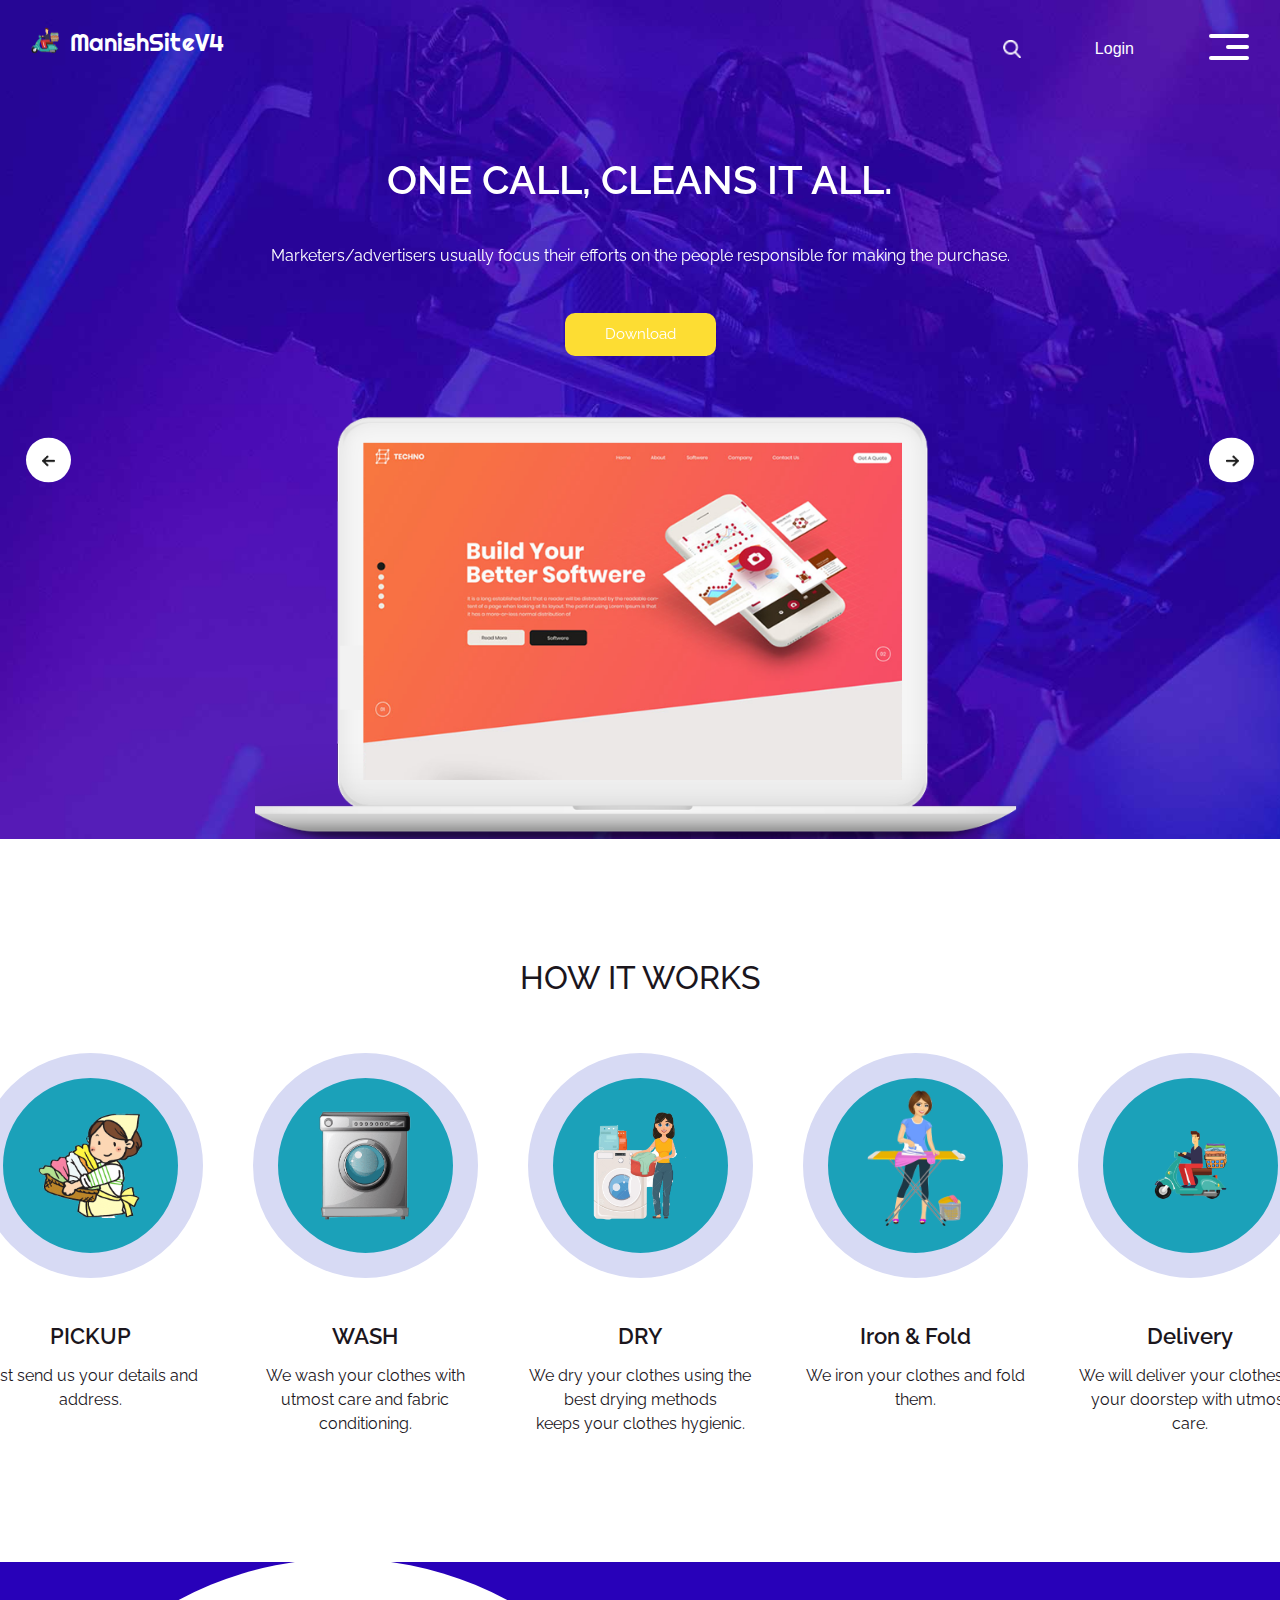
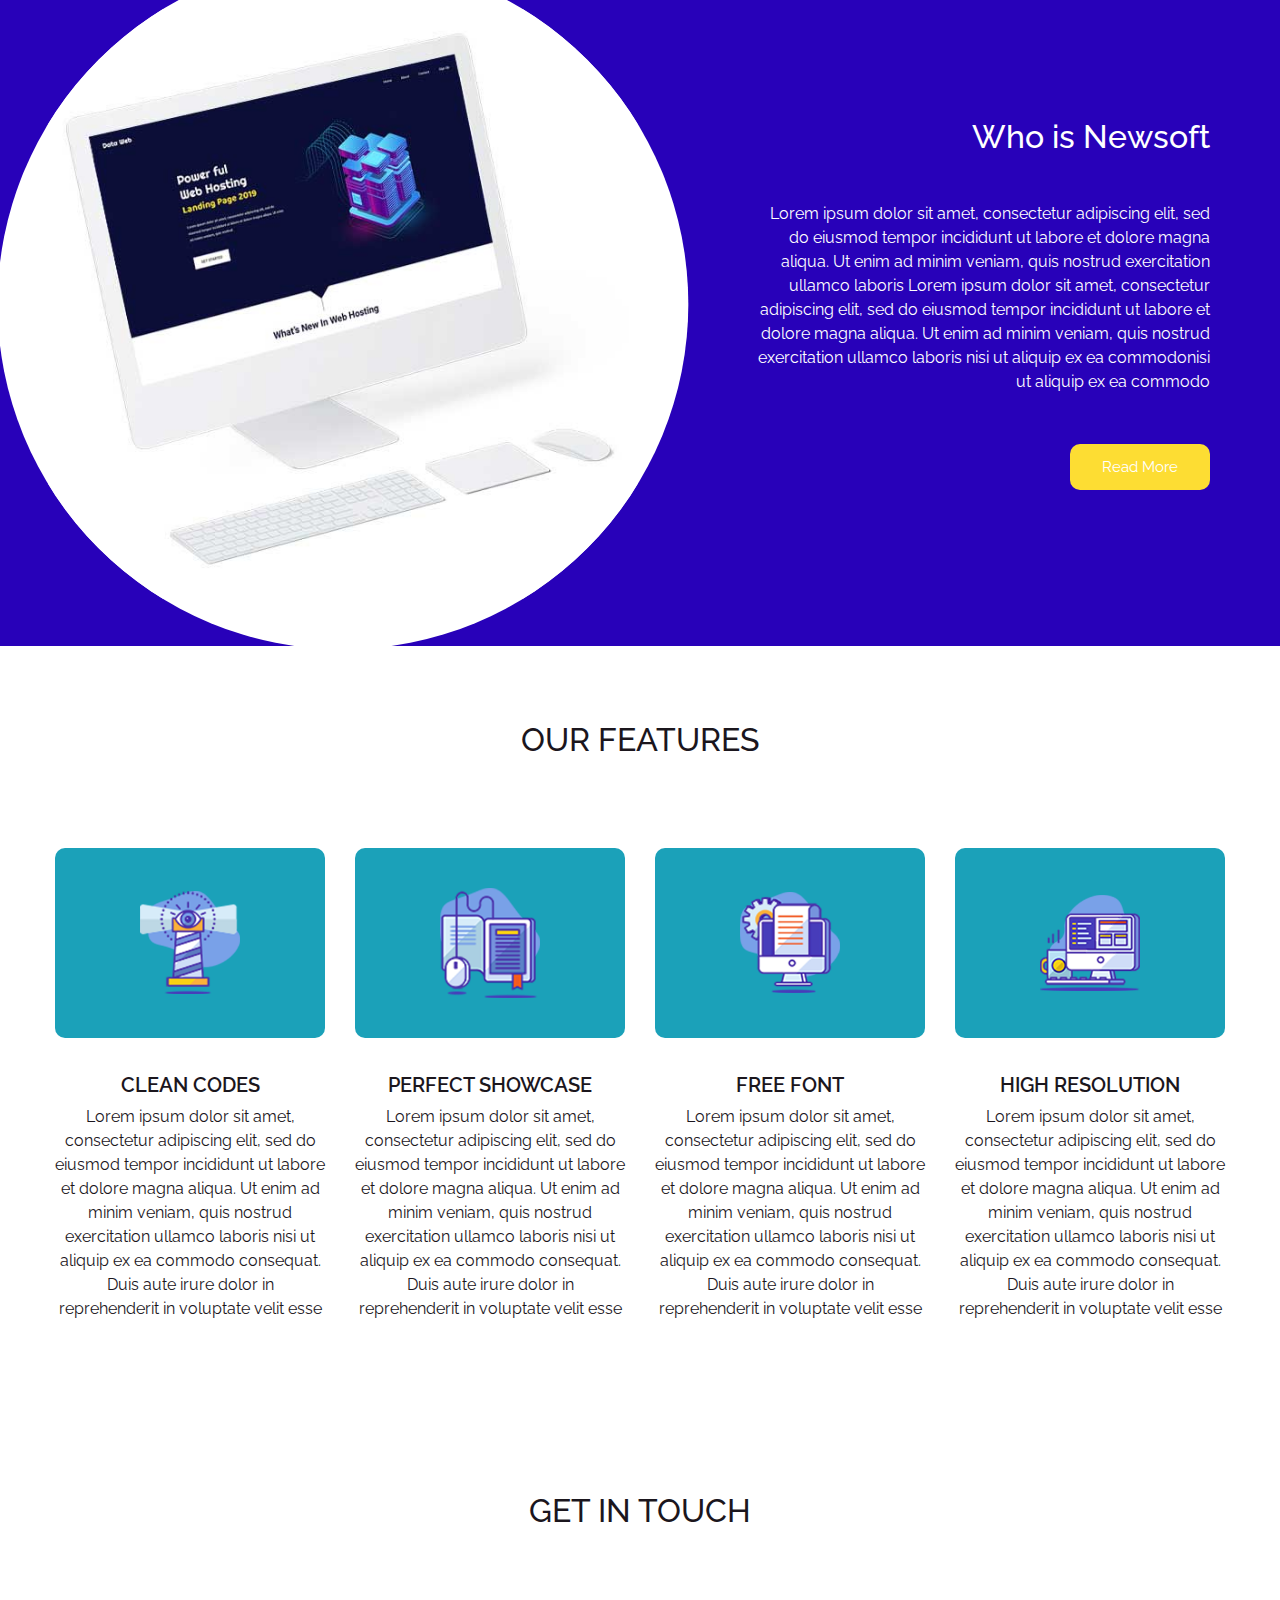
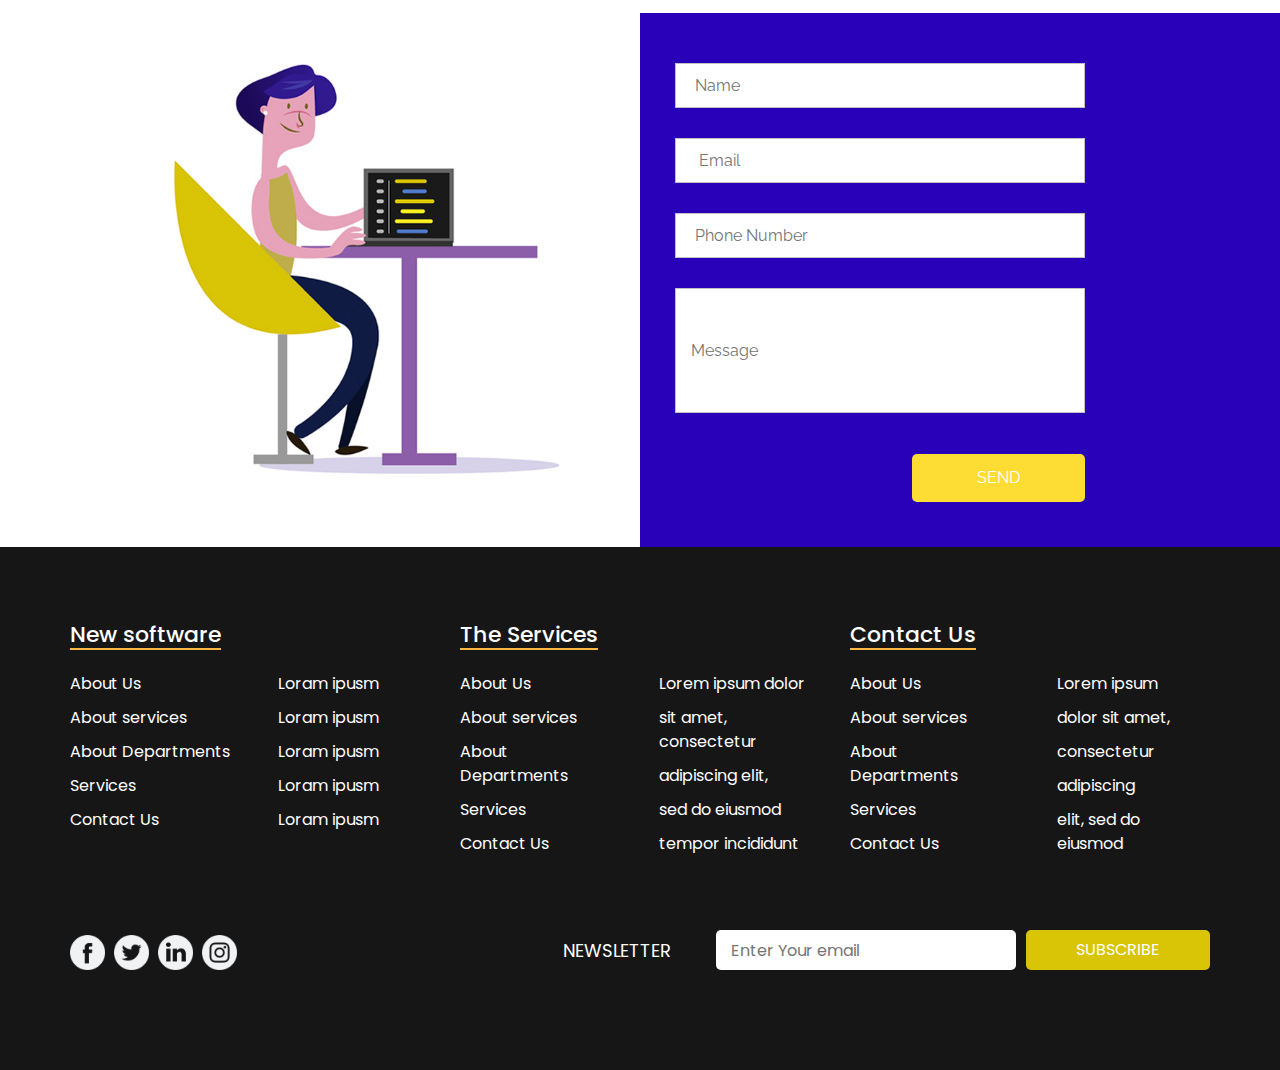
==== commit 93354889: "changed for testing" ====
--- a/templates/index.html
+++ b/templates/index.html
@@ -14,7 +14,7 @@
     <meta name="description" content="" />
     <meta name="author" content="" />
 
-    <title>ManishSiteV3</title>
+    <title>ManishSiteV4</title>
 
     <!-- slider stylesheet -->
     <link
@@ -46,7 +46,7 @@
             <a class="navbar-brand" href="index.html">
               <img src="/static/images/delivery_without_bg.png" alt="logo" />
               <span>
-                ManishSiteV3
+                ManishSiteV4
               </span>
             </a>
 
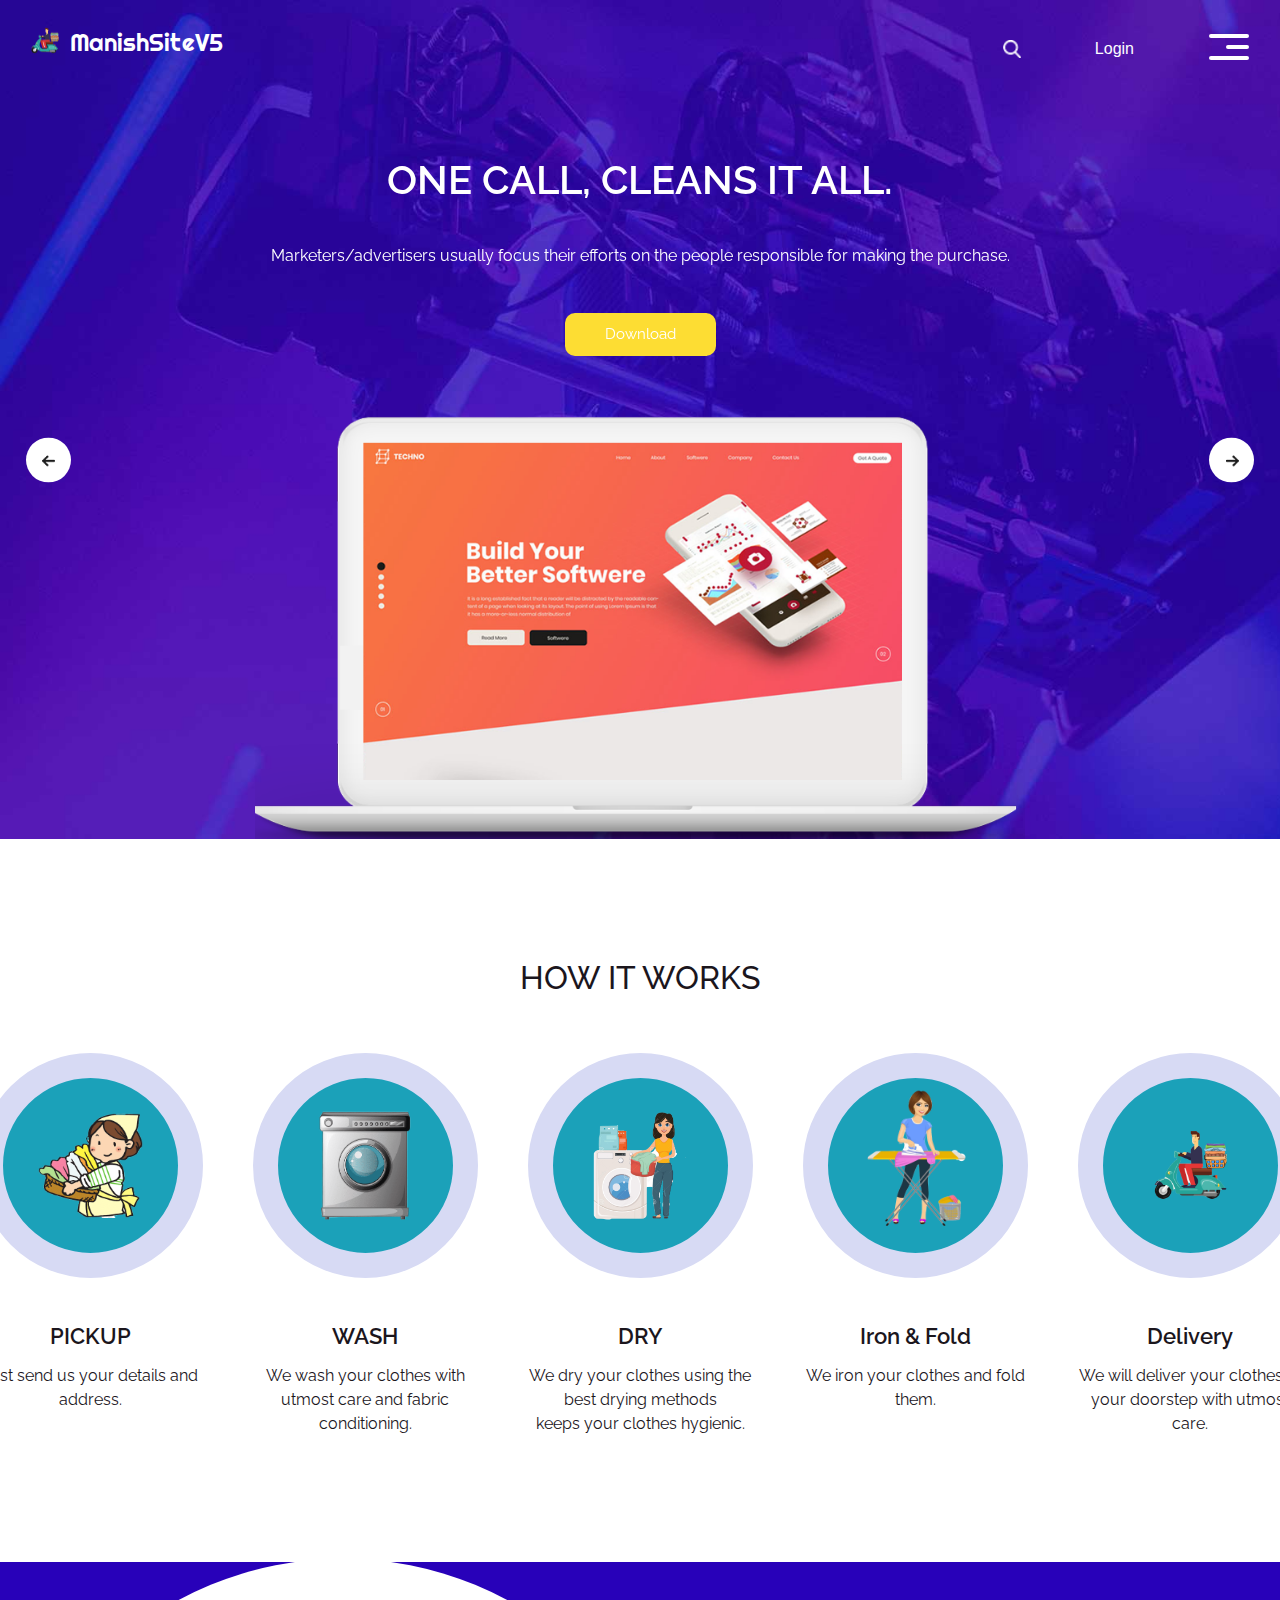
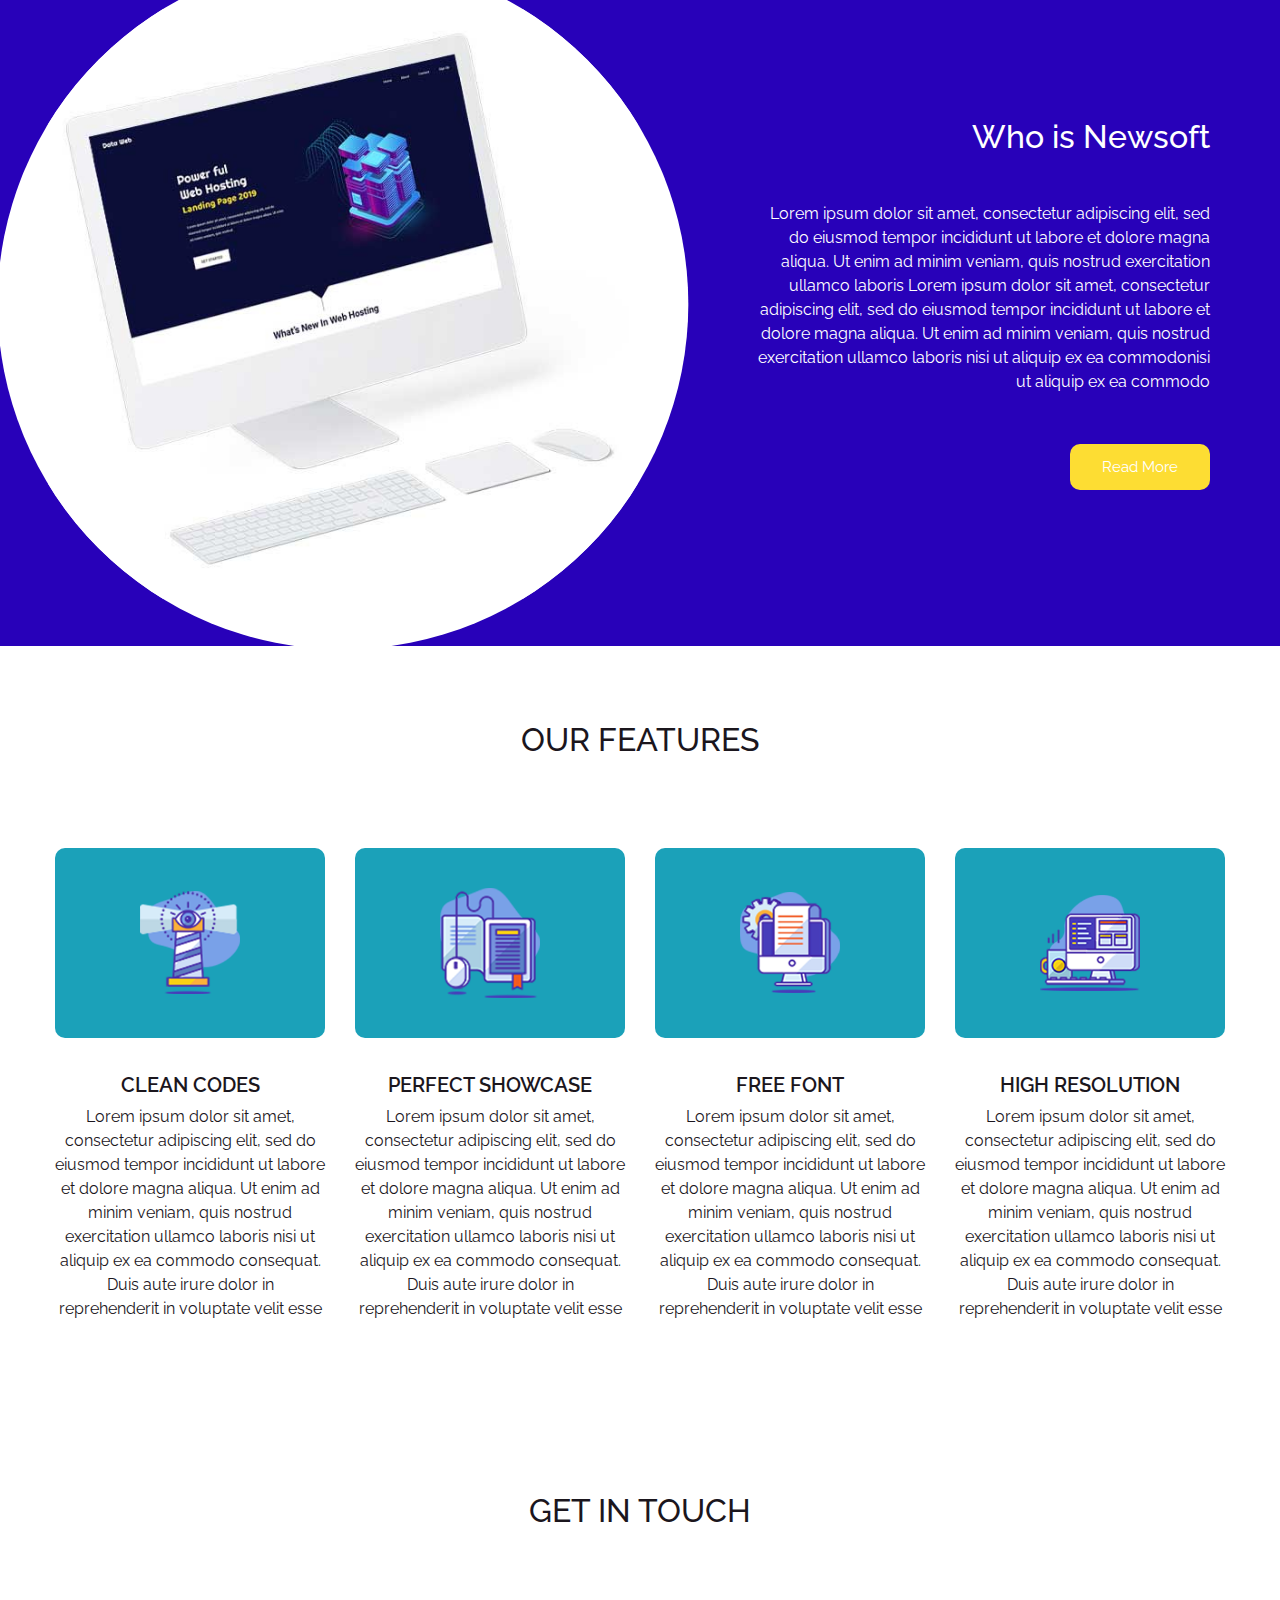
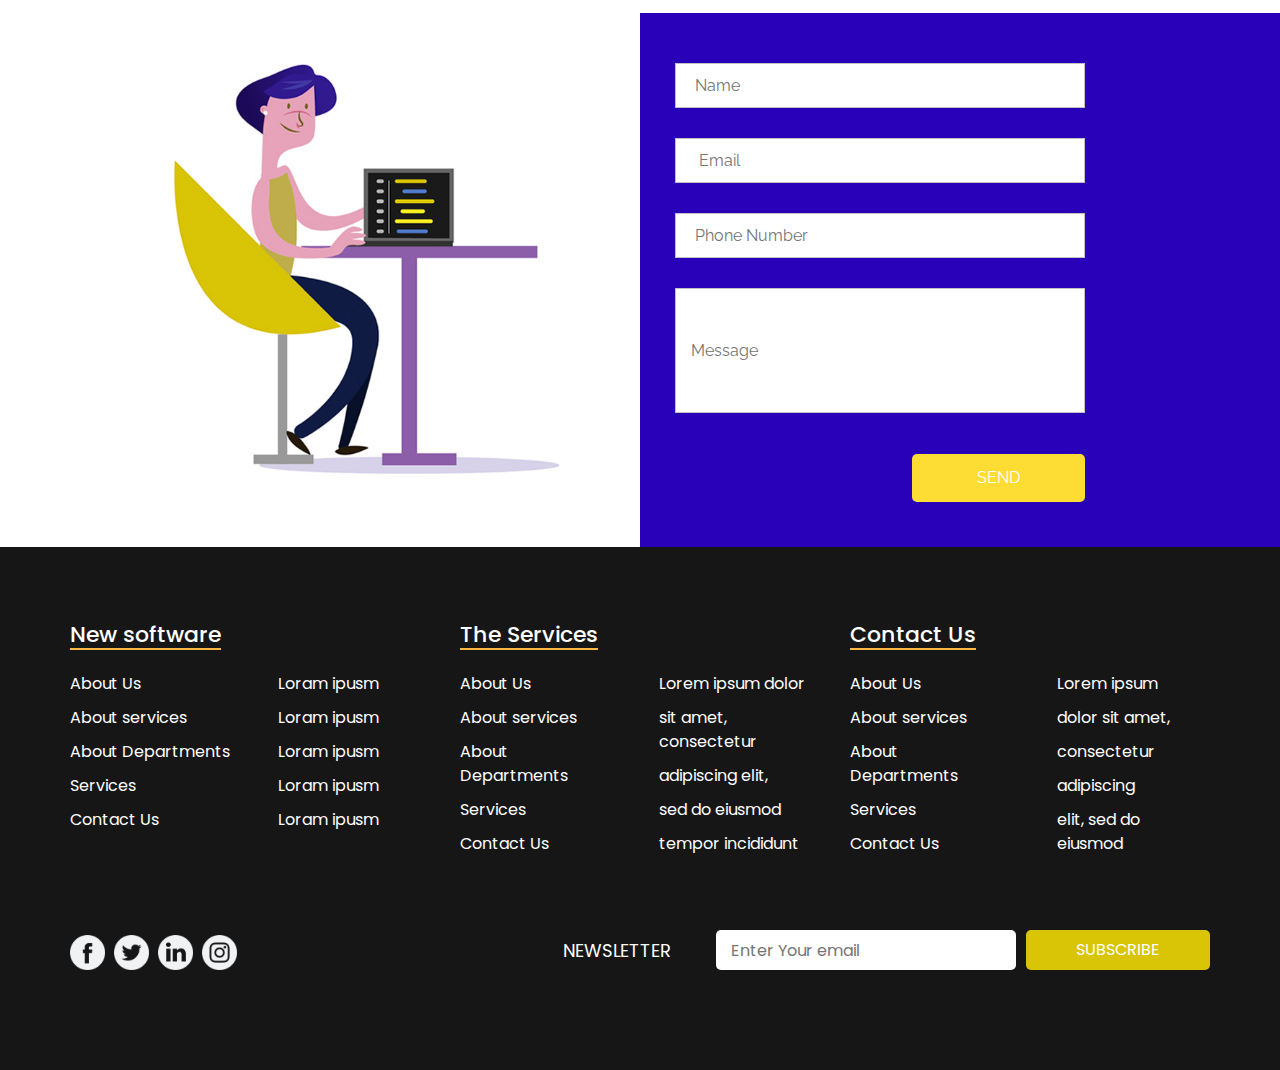
==== commit 8ff9225c: "changed for testing" ====
--- a/templates/index.html
+++ b/templates/index.html
@@ -14,7 +14,7 @@
     <meta name="description" content="" />
     <meta name="author" content="" />
 
-    <title>ManishSiteV4</title>
+    <title>ManishSiteV5</title>
 
     <!-- slider stylesheet -->
     <link
@@ -46,7 +46,7 @@
             <a class="navbar-brand" href="index.html">
               <img src="/static/images/delivery_without_bg.png" alt="logo" />
               <span>
-                ManishSiteV4
+                ManishSiteV5
               </span>
             </a>
 
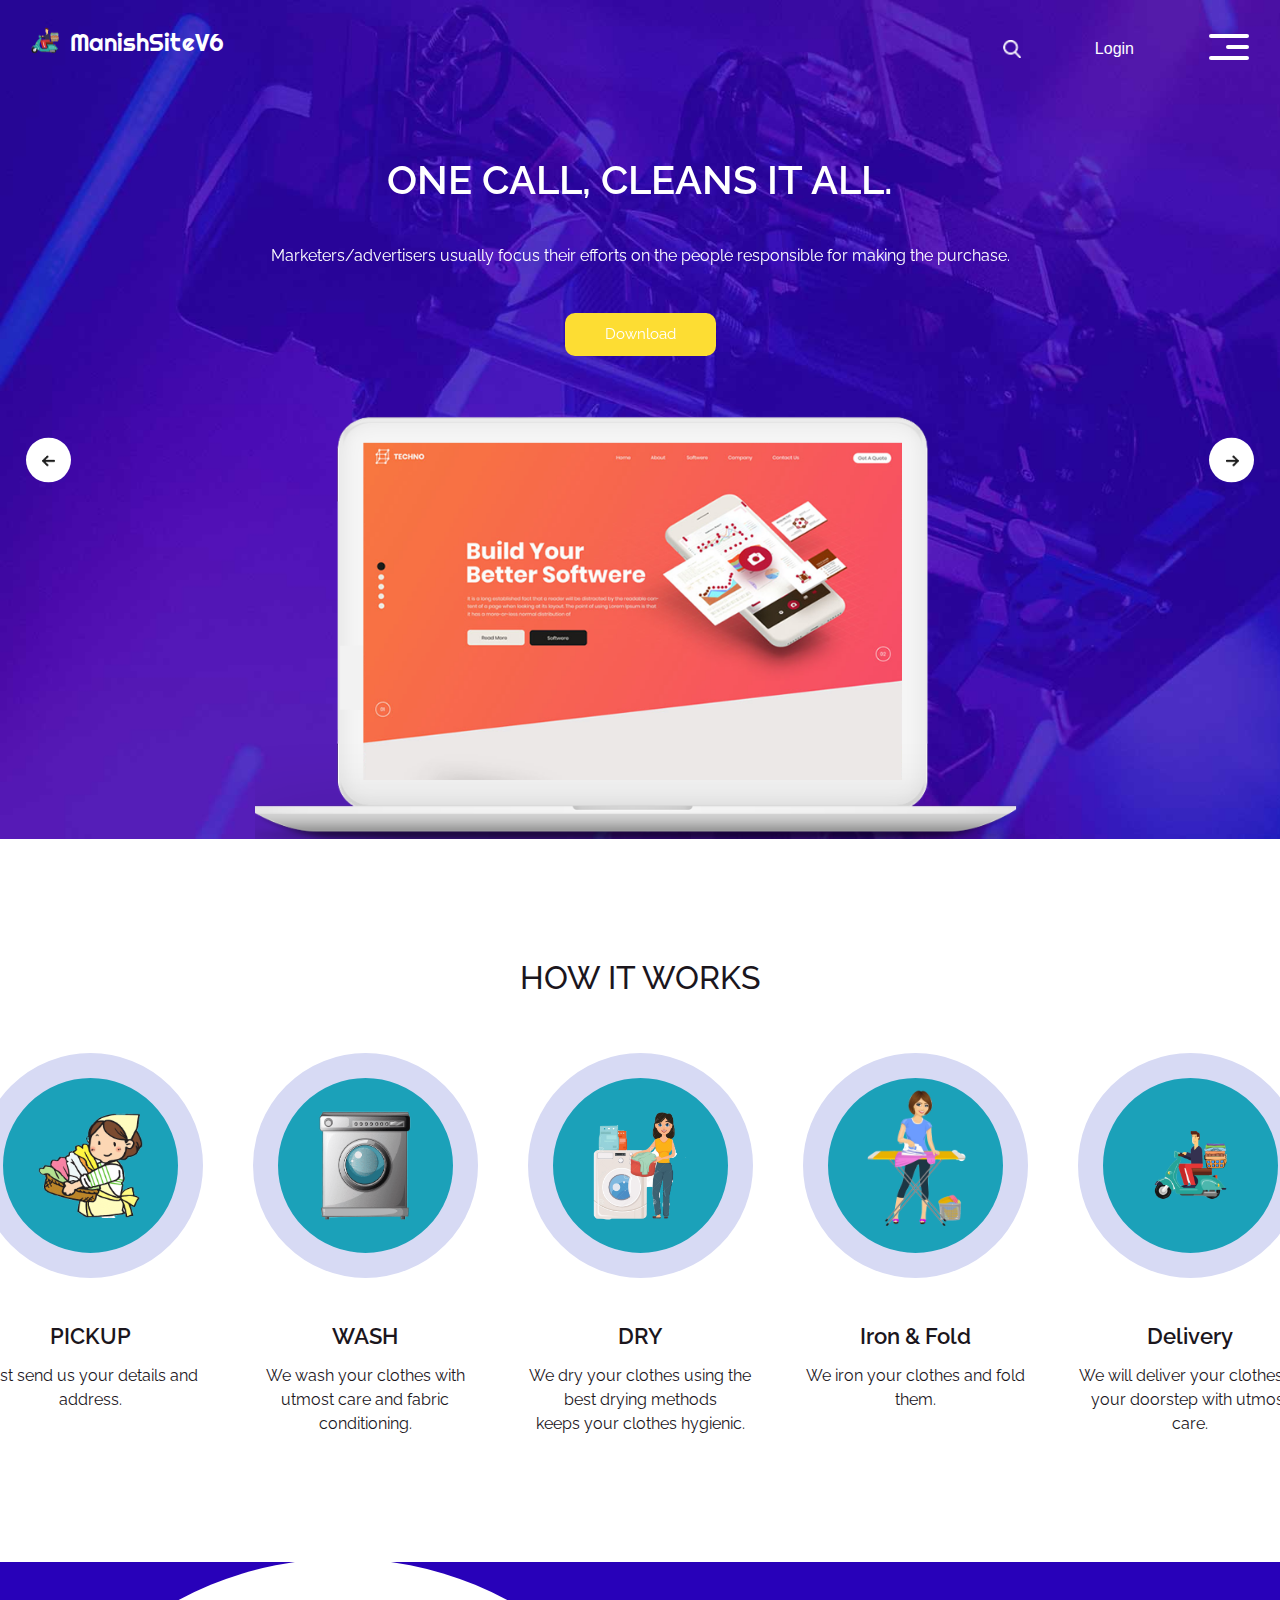
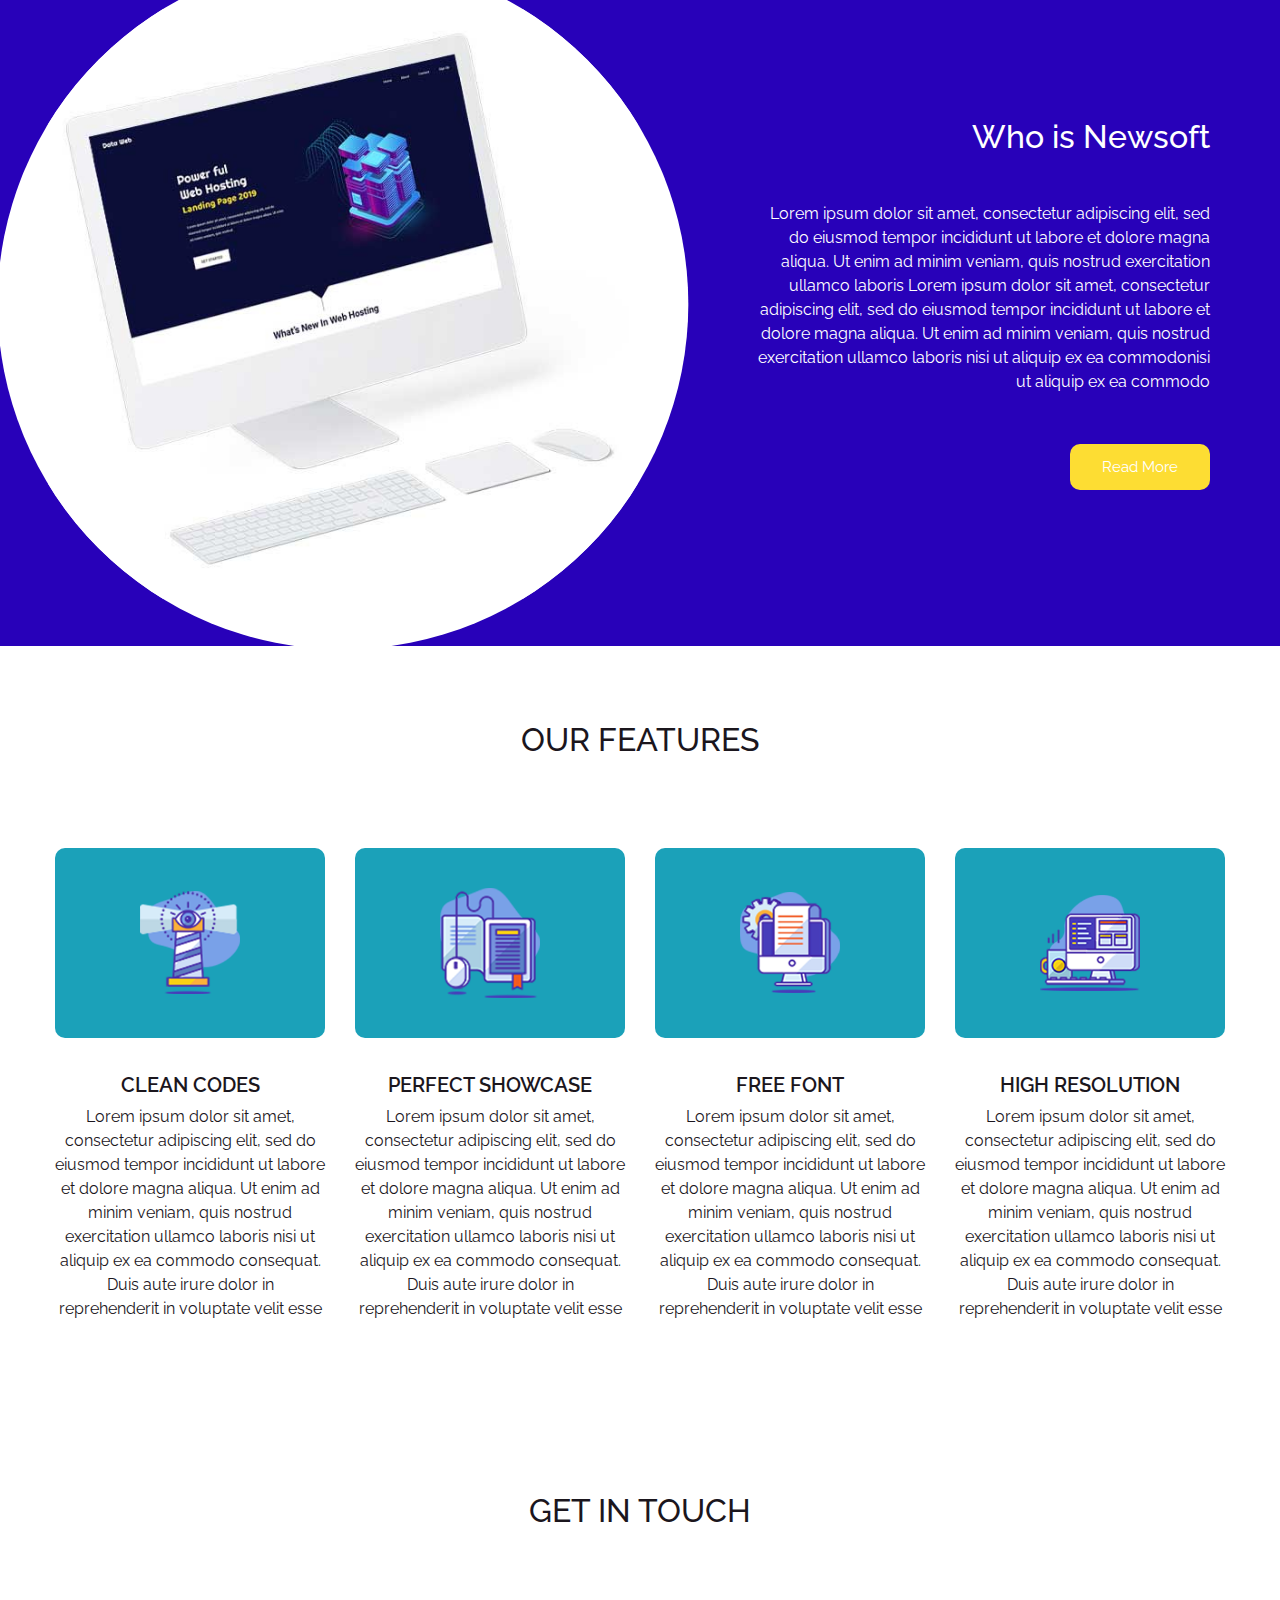
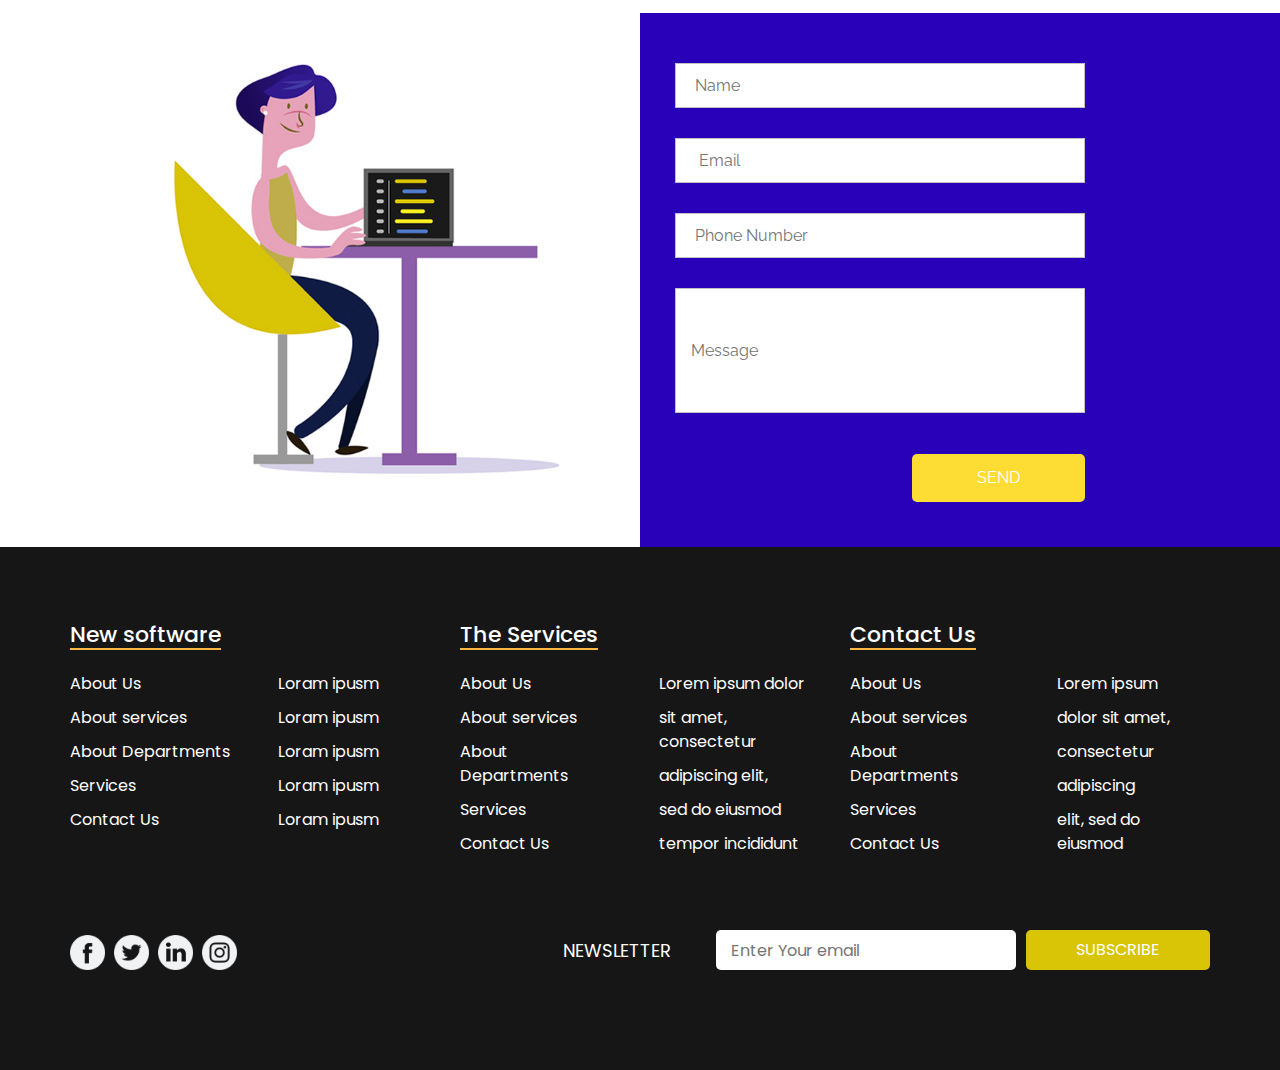
==== commit ce4e6d80: "updated fot testing" ====
--- a/templates/index.html
+++ b/templates/index.html
@@ -14,7 +14,7 @@
     <meta name="description" content="" />
     <meta name="author" content="" />
 
-    <title>ManishSiteV5</title>
+    <title>ManishSiteV6</title>
 
     <!-- slider stylesheet -->
     <link
@@ -46,7 +46,7 @@
             <a class="navbar-brand" href="index.html">
               <img src="/static/images/delivery_without_bg.png" alt="logo" />
               <span>
-                ManishSiteV5
+                ManishSiteV6
               </span>
             </a>
 
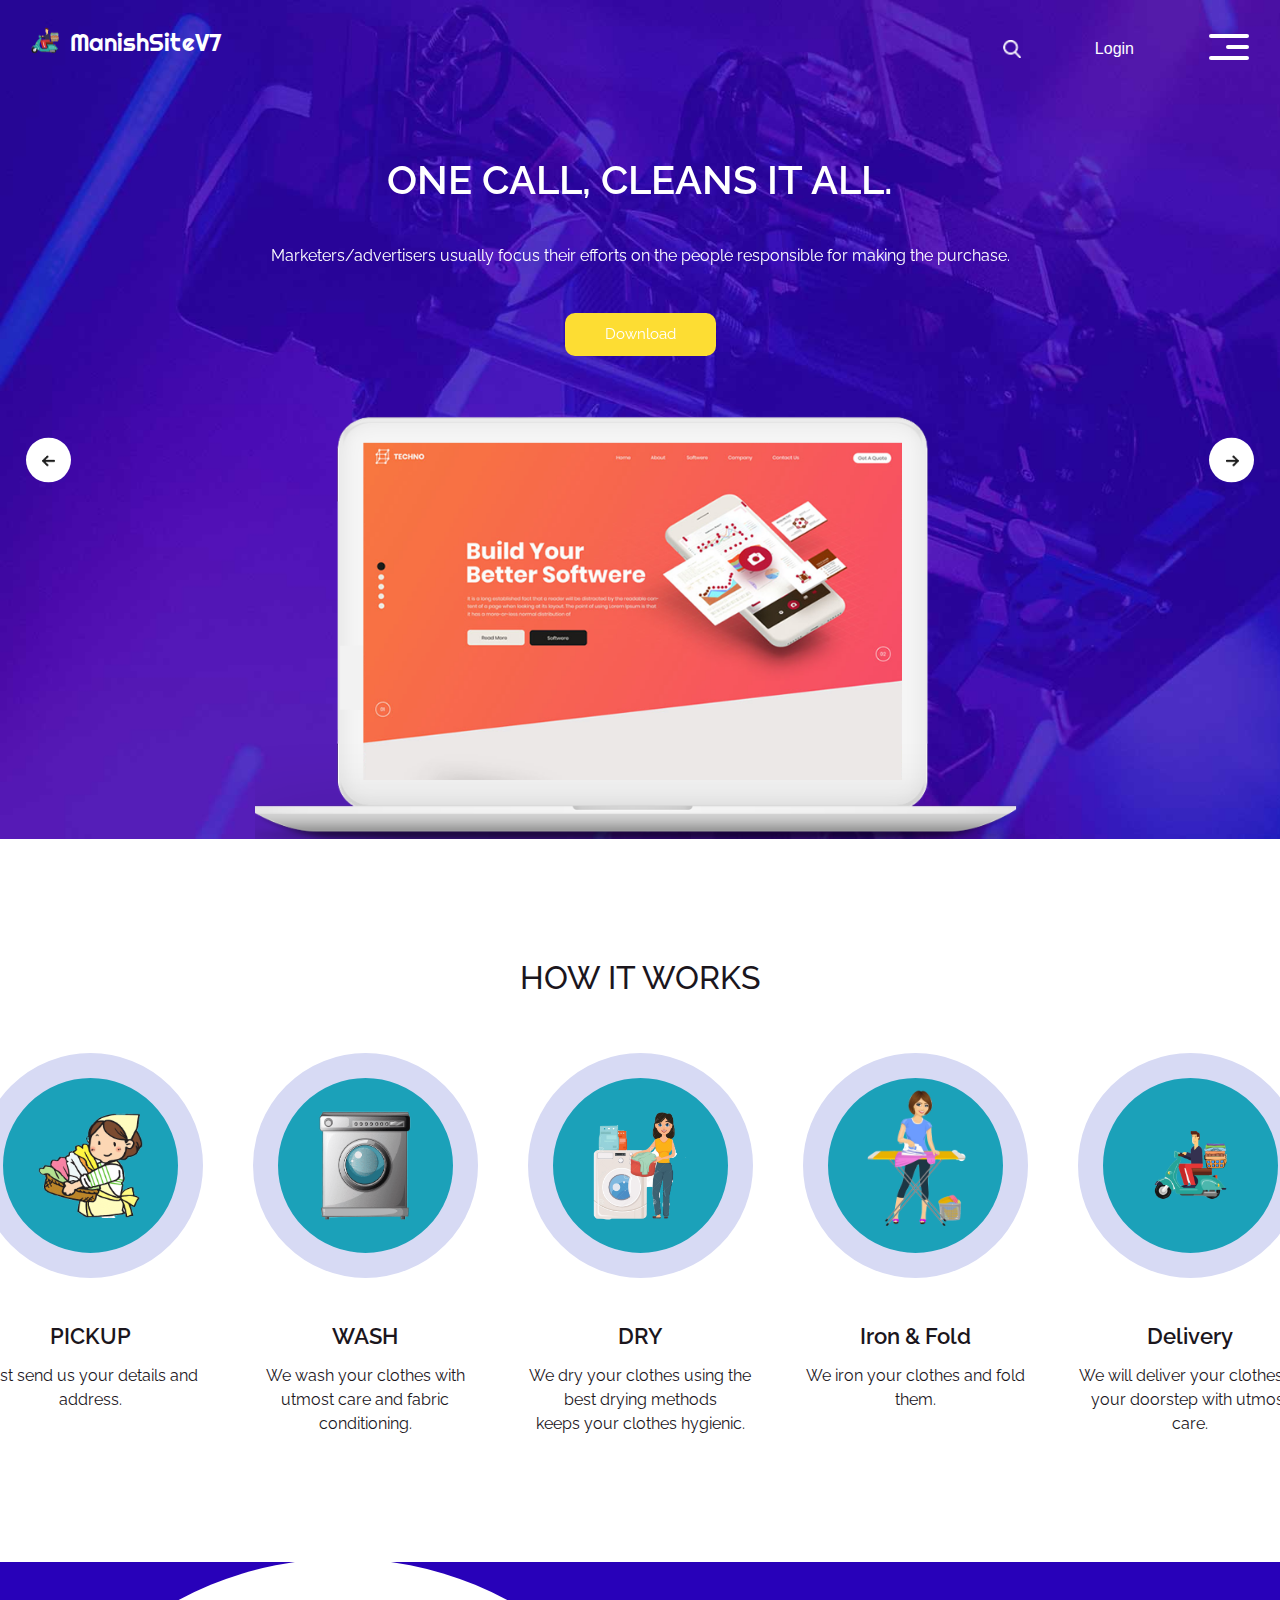
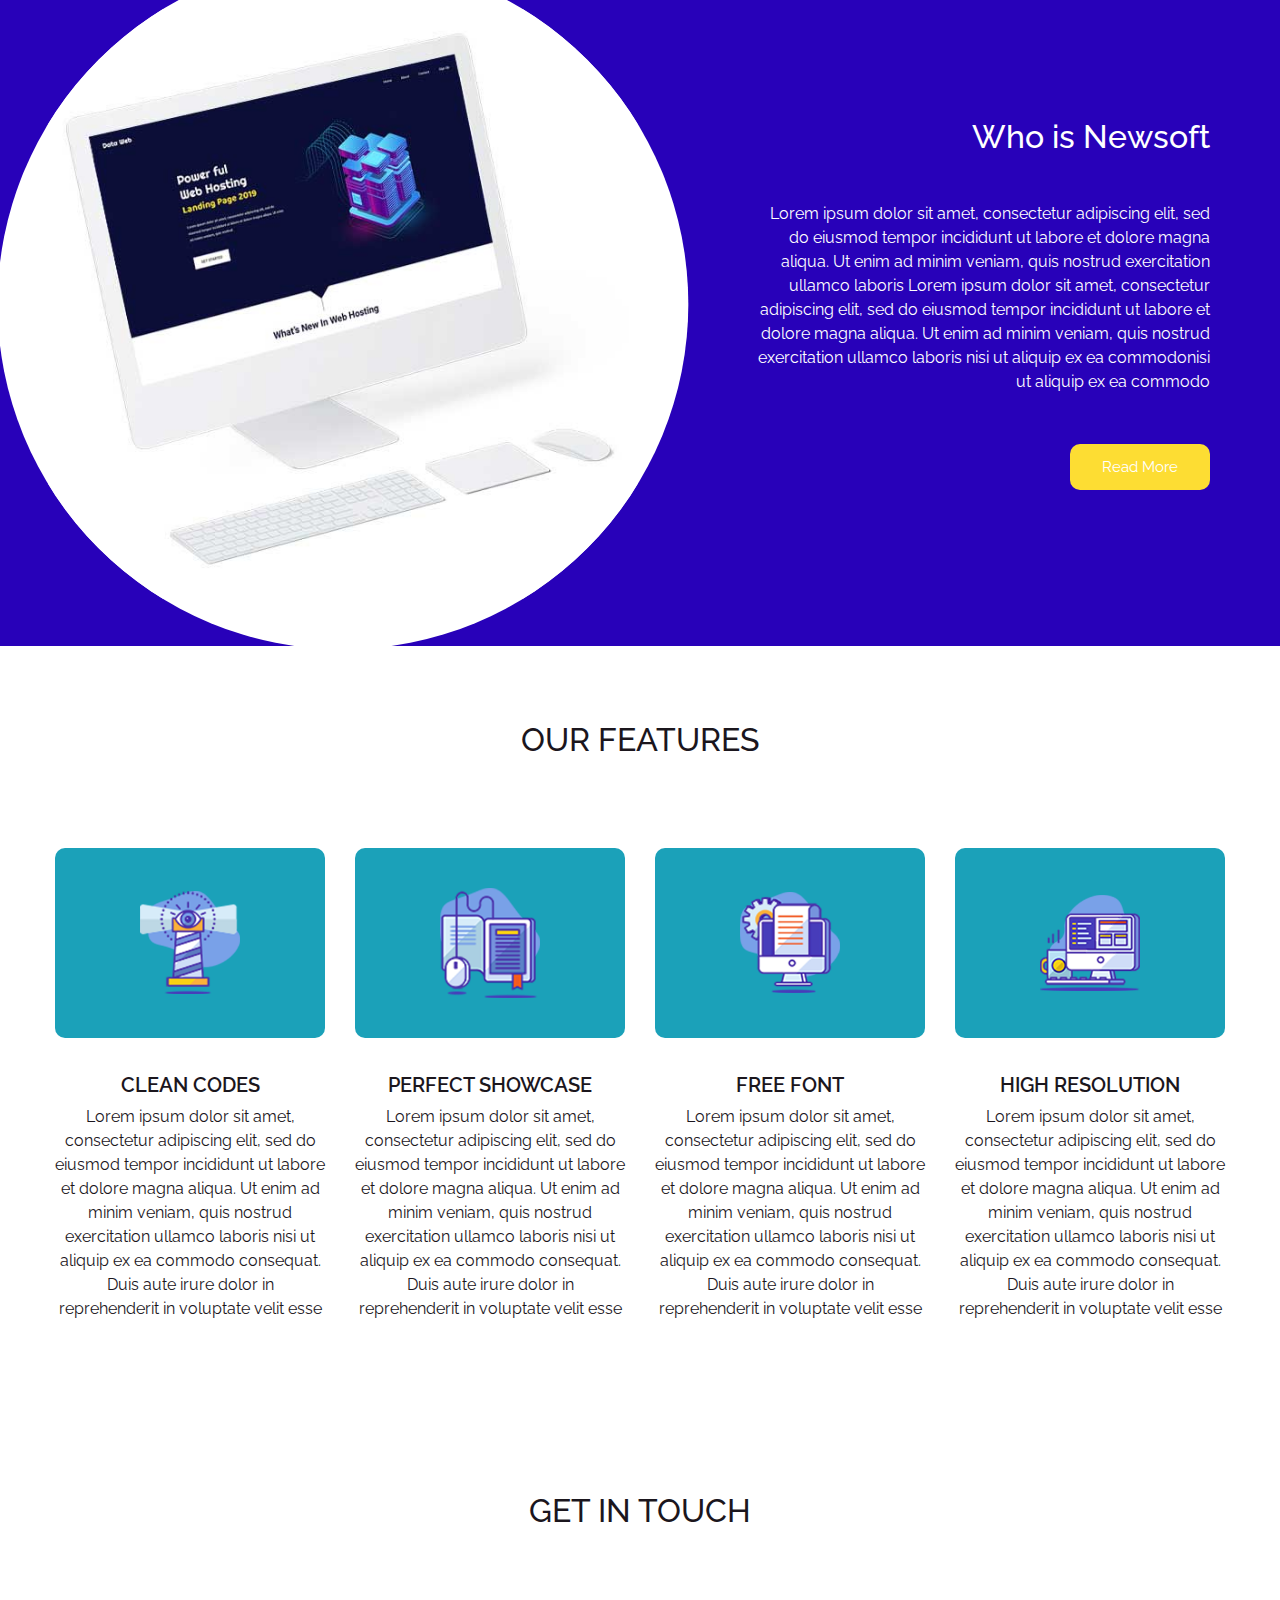
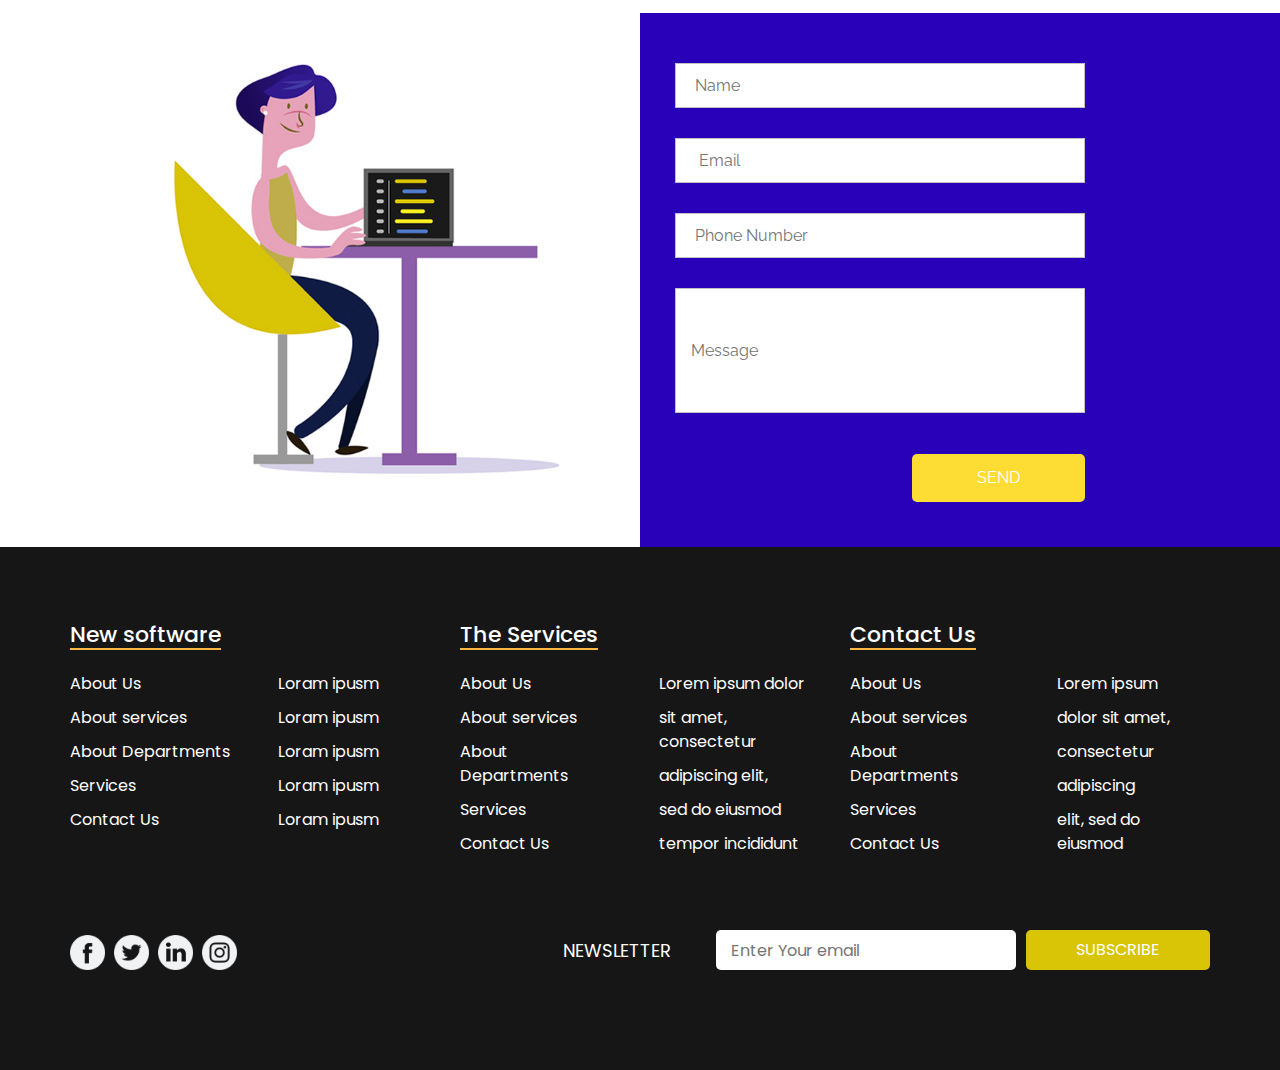
==== commit 7dd401a2: "changed index.html for testing" ====
--- a/templates/index.html
+++ b/templates/index.html
@@ -14,7 +14,7 @@
     <meta name="description" content="" />
     <meta name="author" content="" />
 
-    <title>ManishSiteV6</title>
+    <title>ManishSiteV7</title>
 
     <!-- slider stylesheet -->
     <link
@@ -46,7 +46,7 @@
             <a class="navbar-brand" href="index.html">
               <img src="/static/images/delivery_without_bg.png" alt="logo" />
               <span>
-                ManishSiteV6
+                ManishSiteV7
               </span>
             </a>
 
